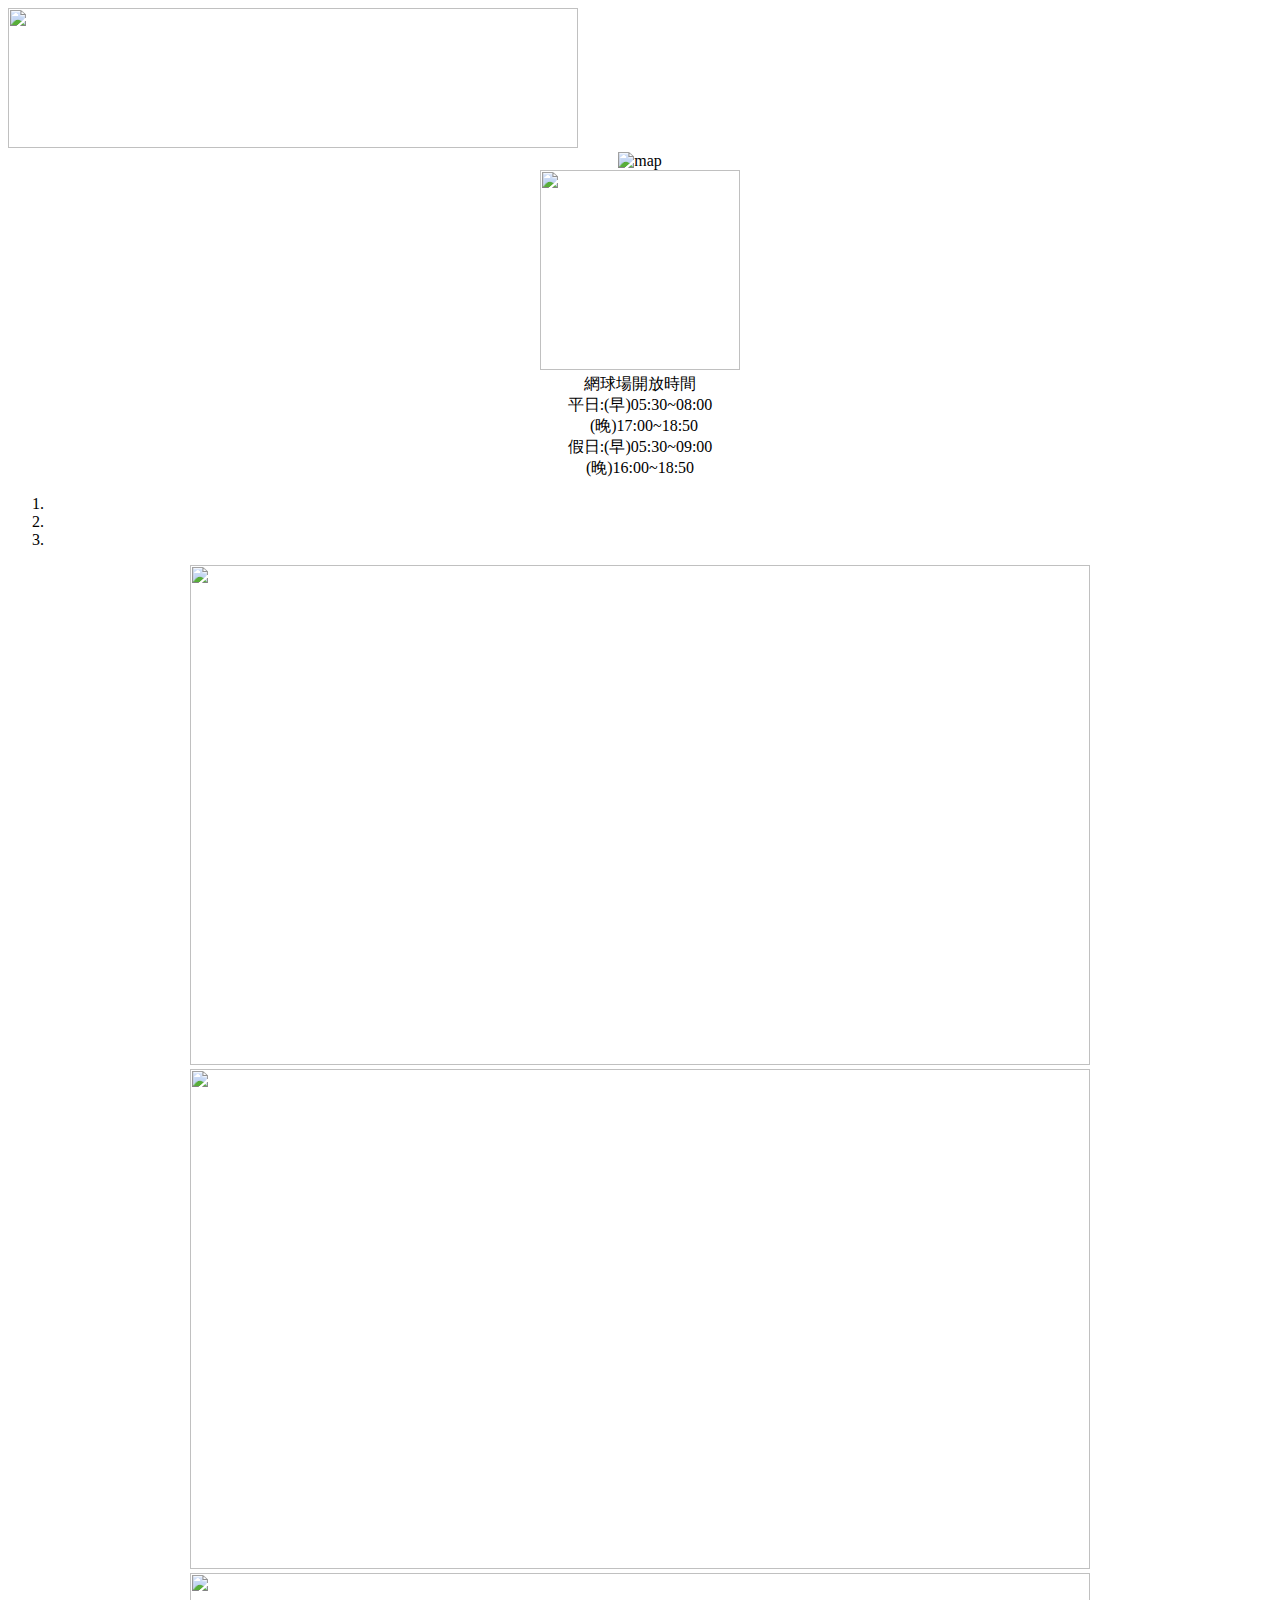
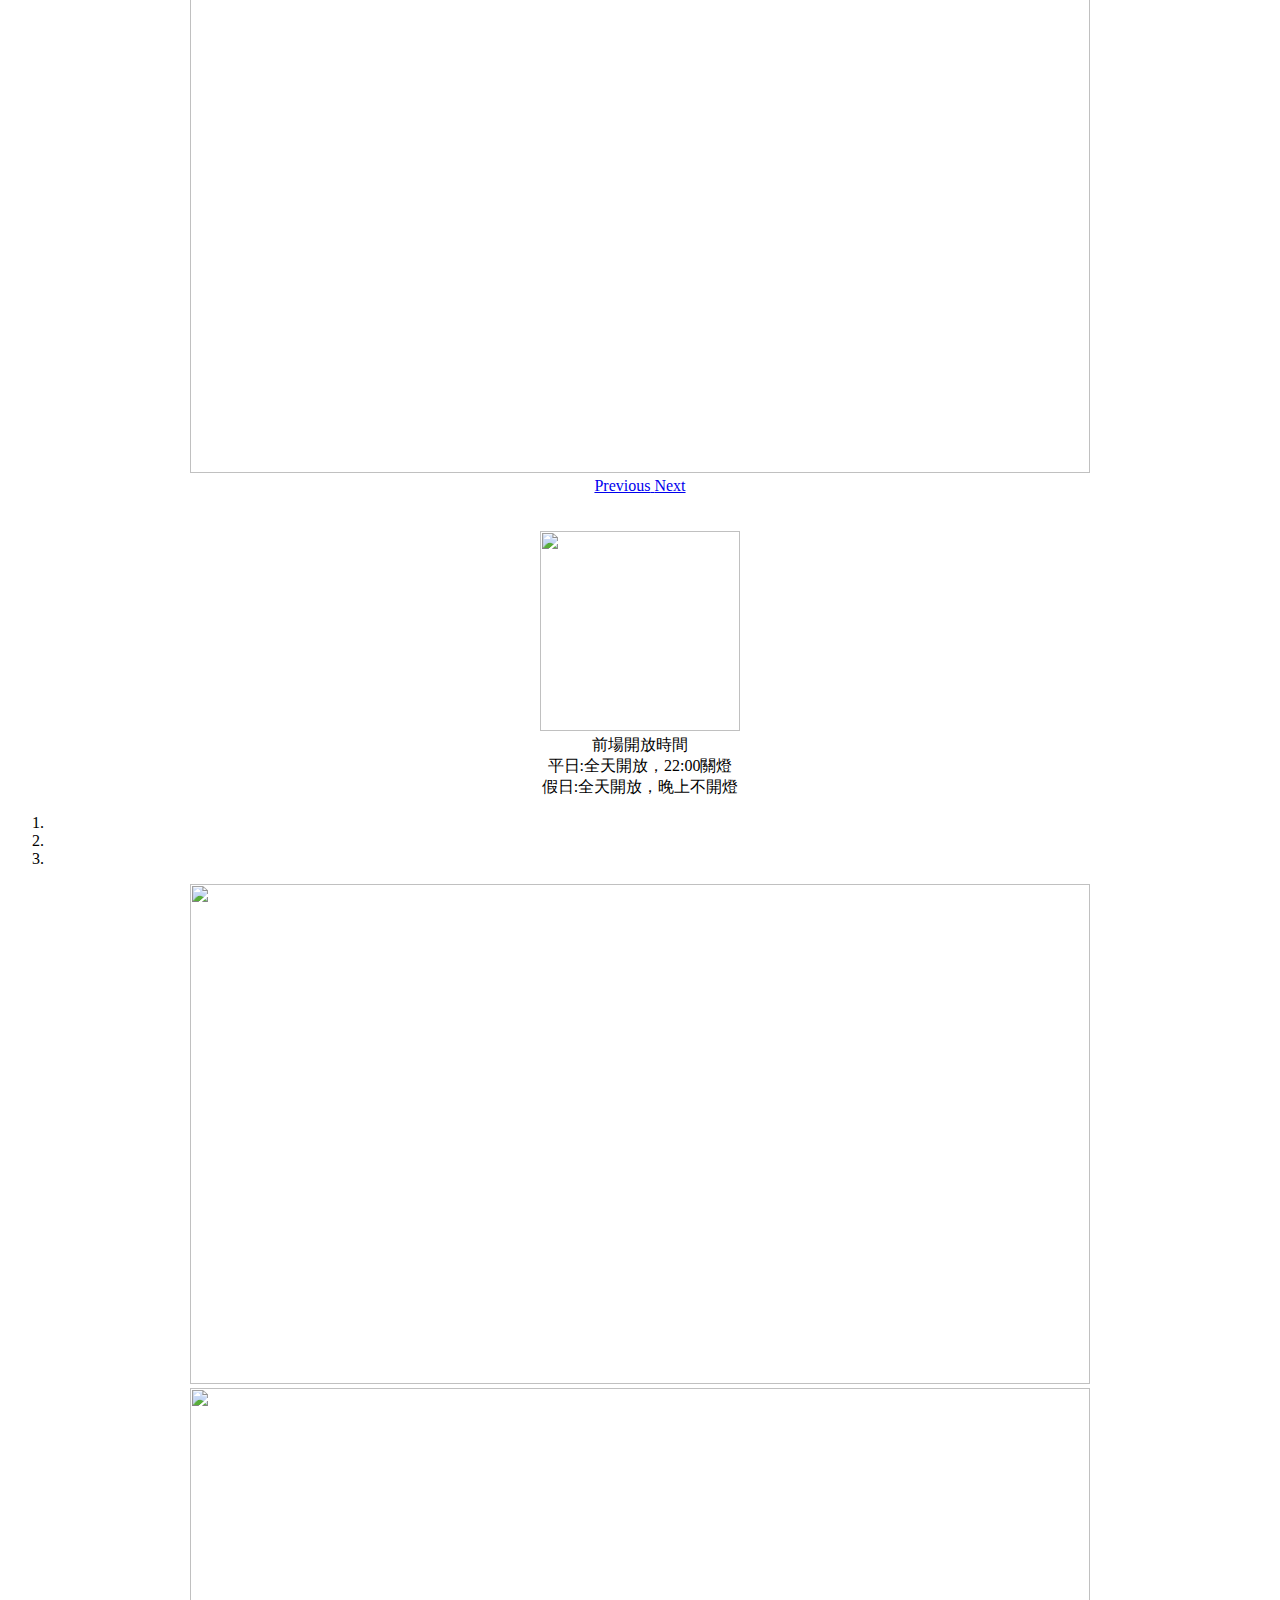
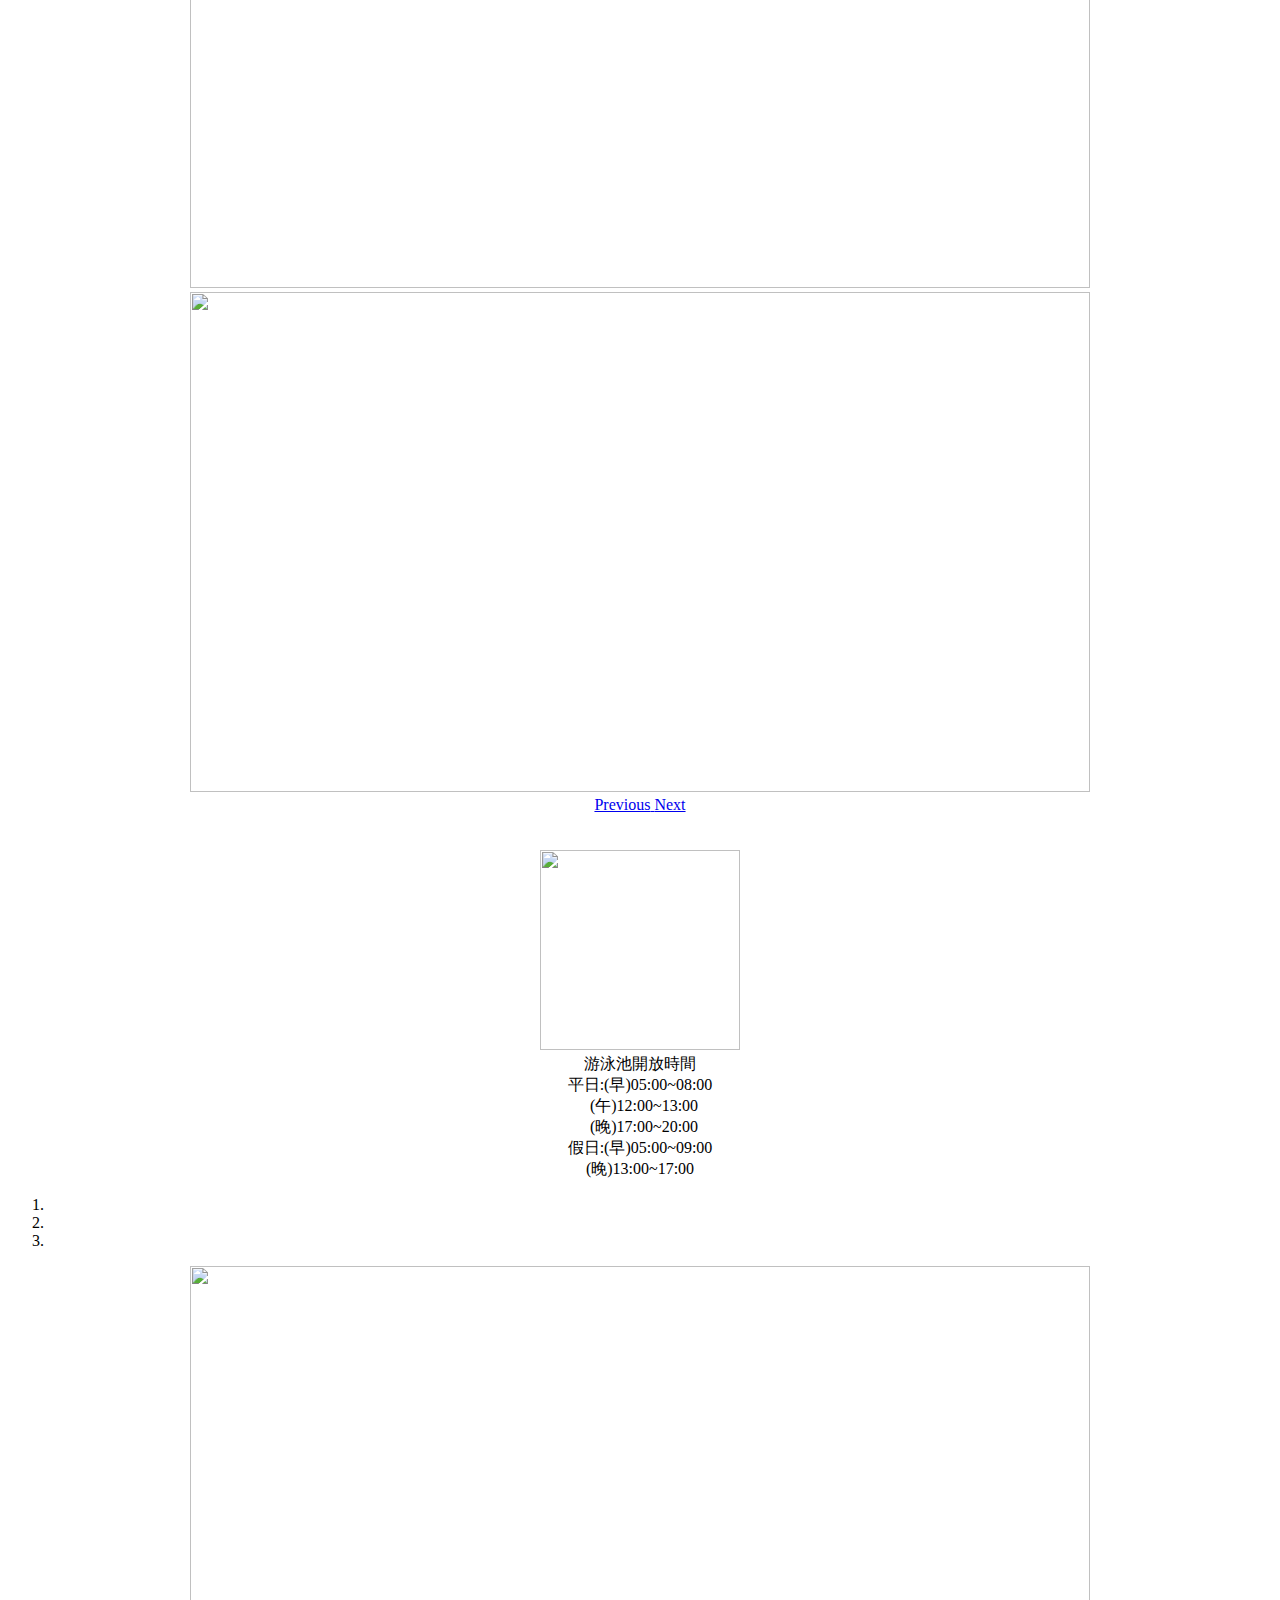
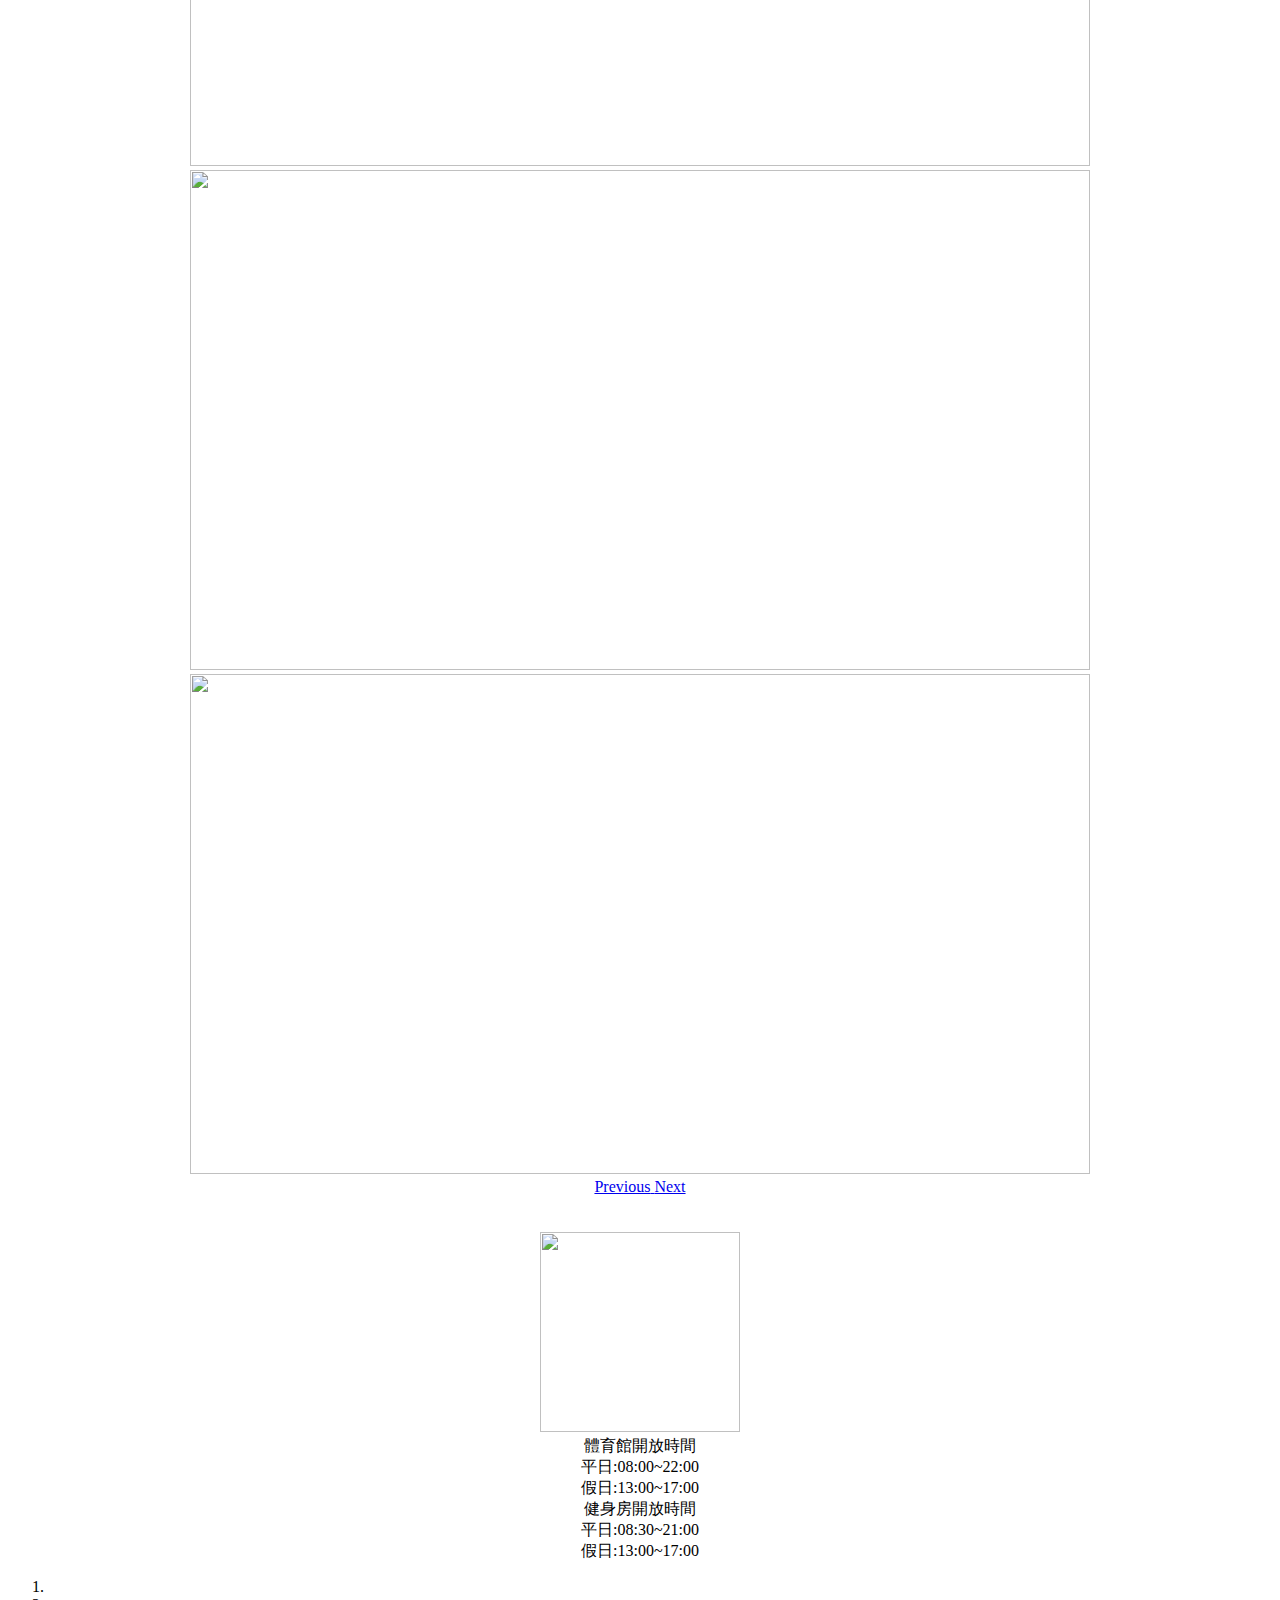
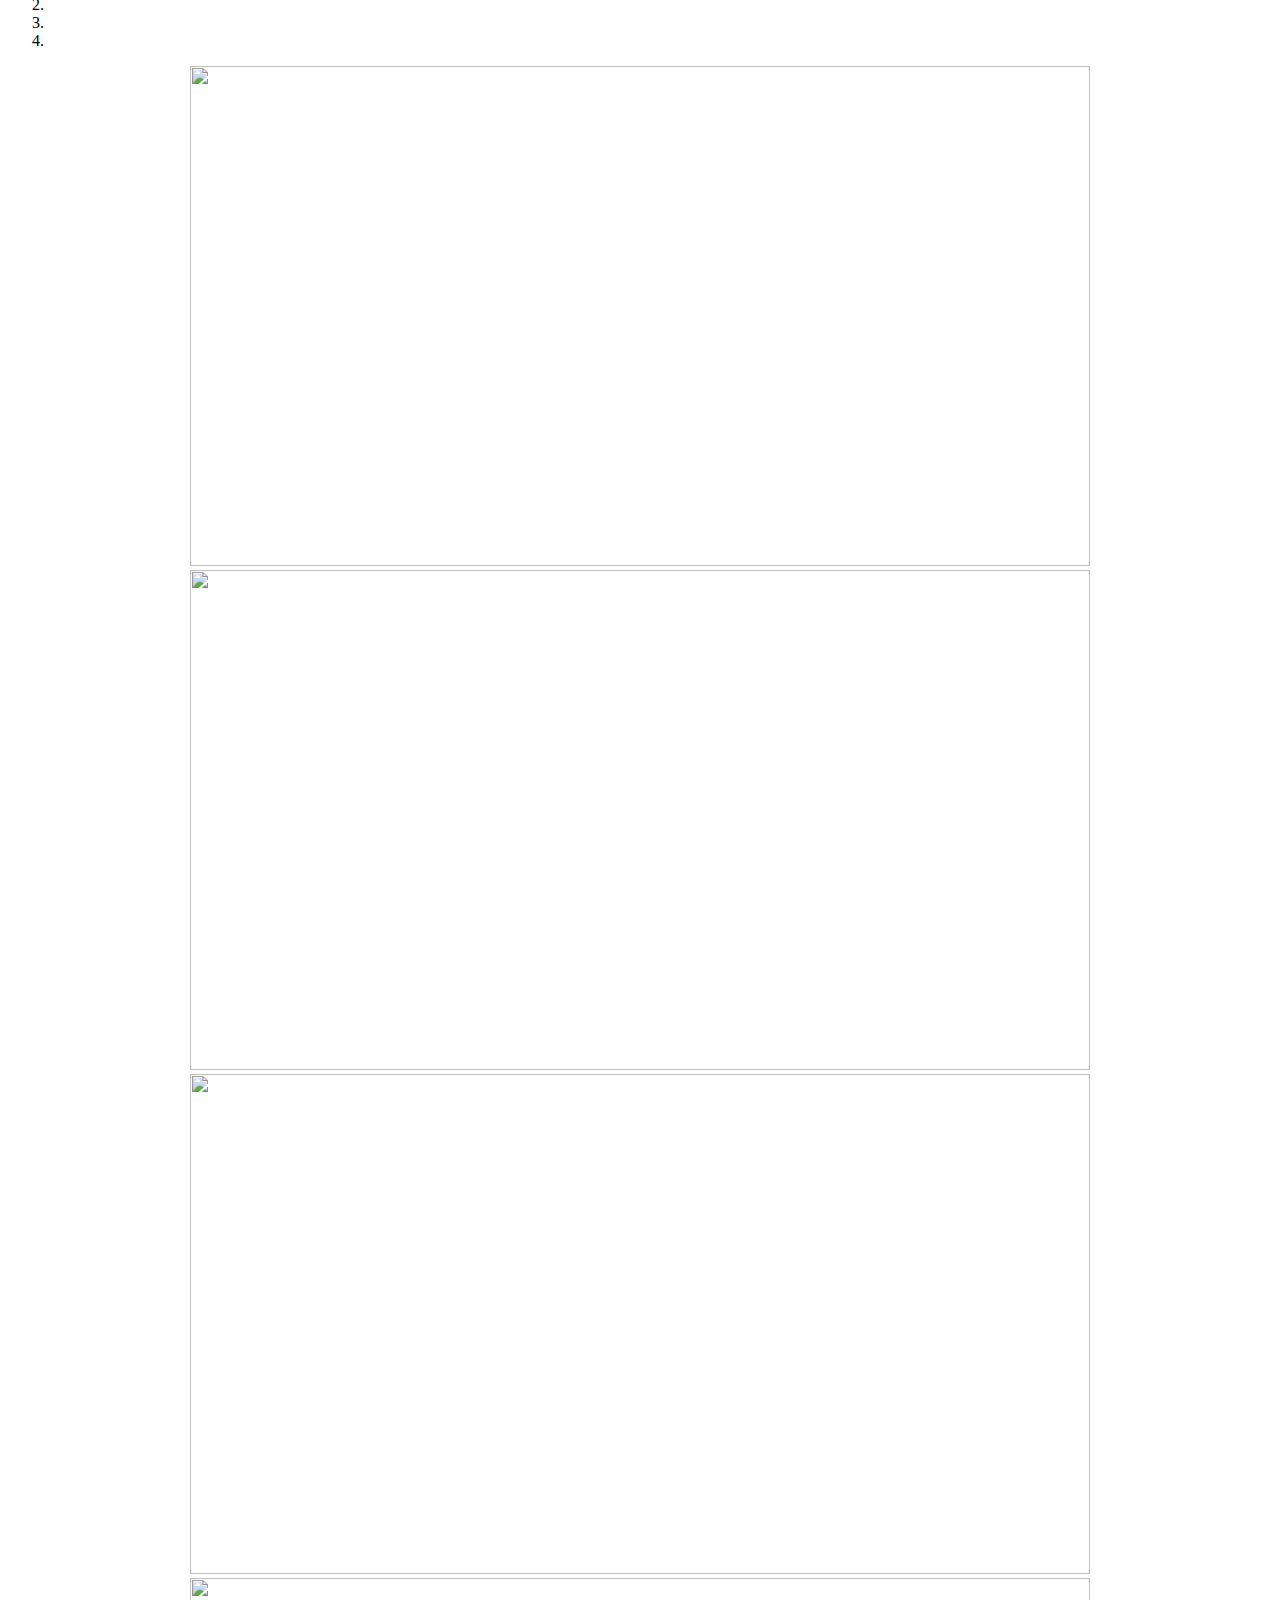
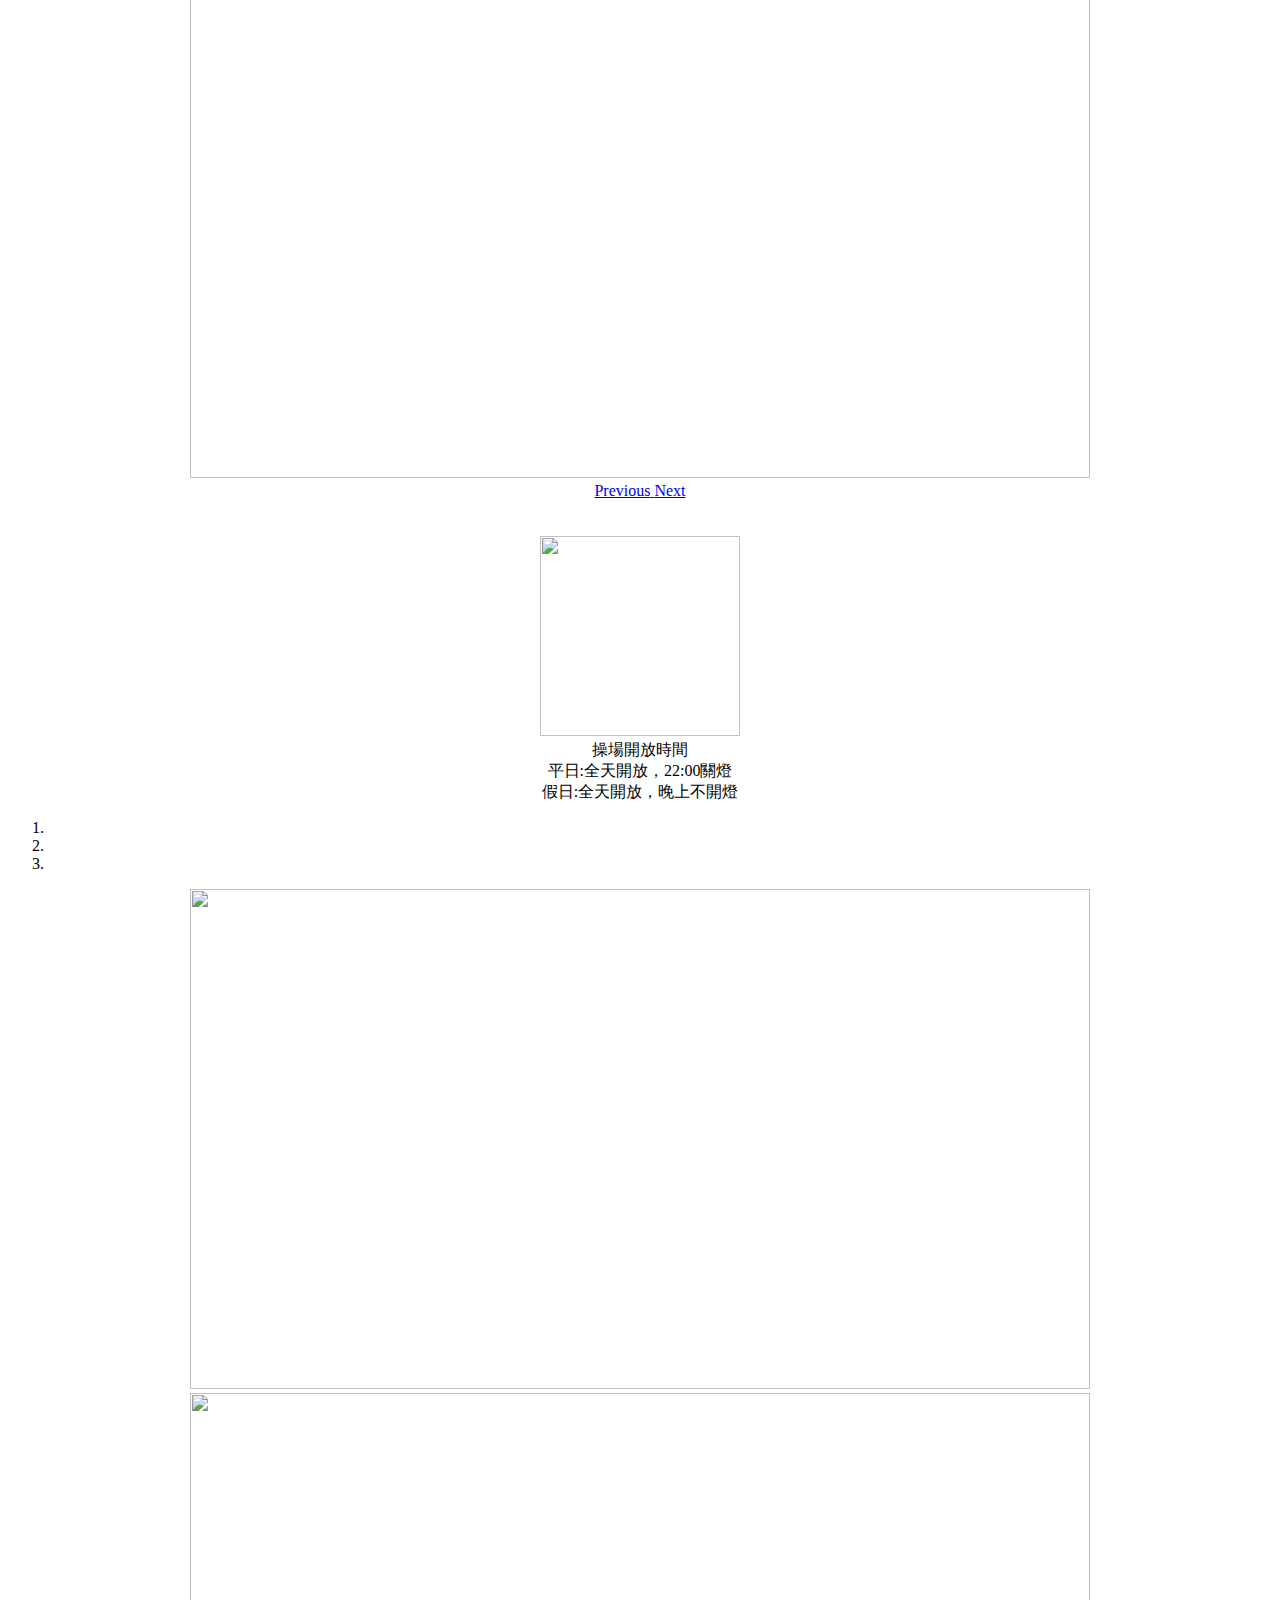
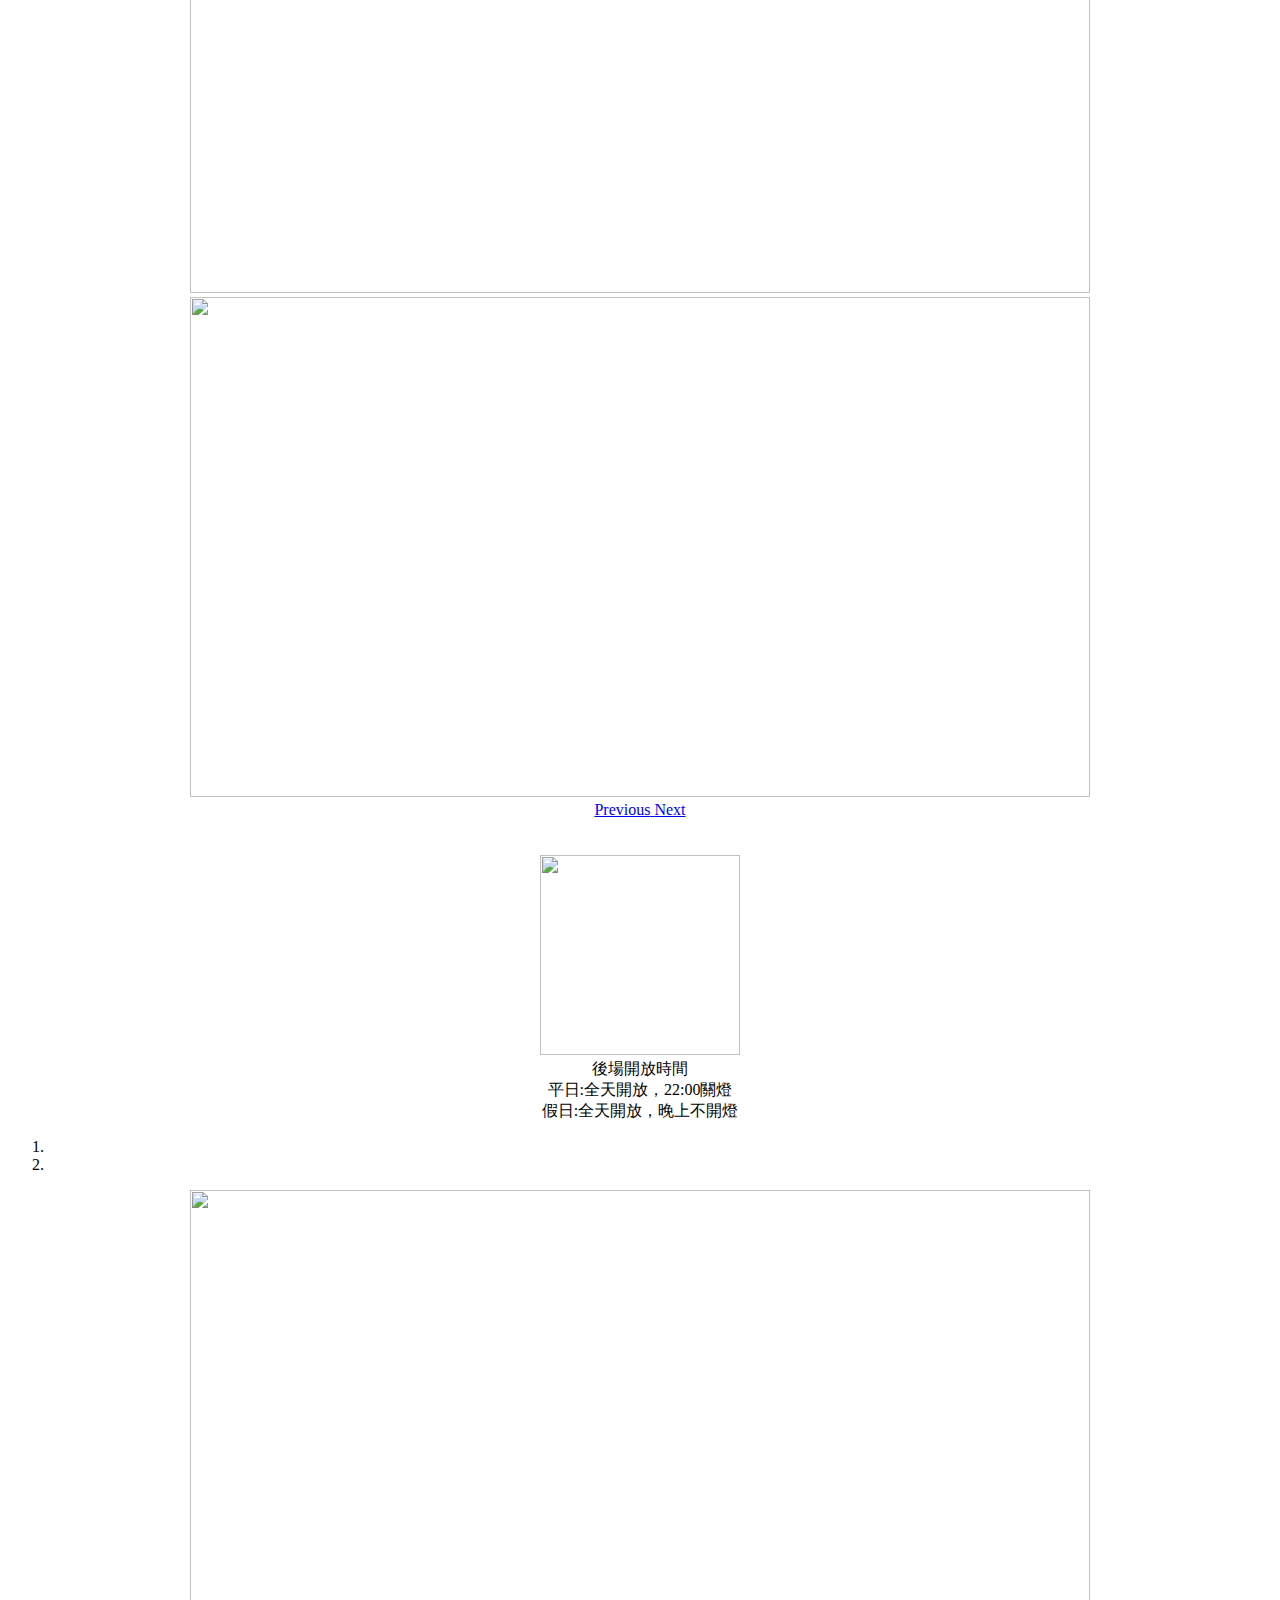
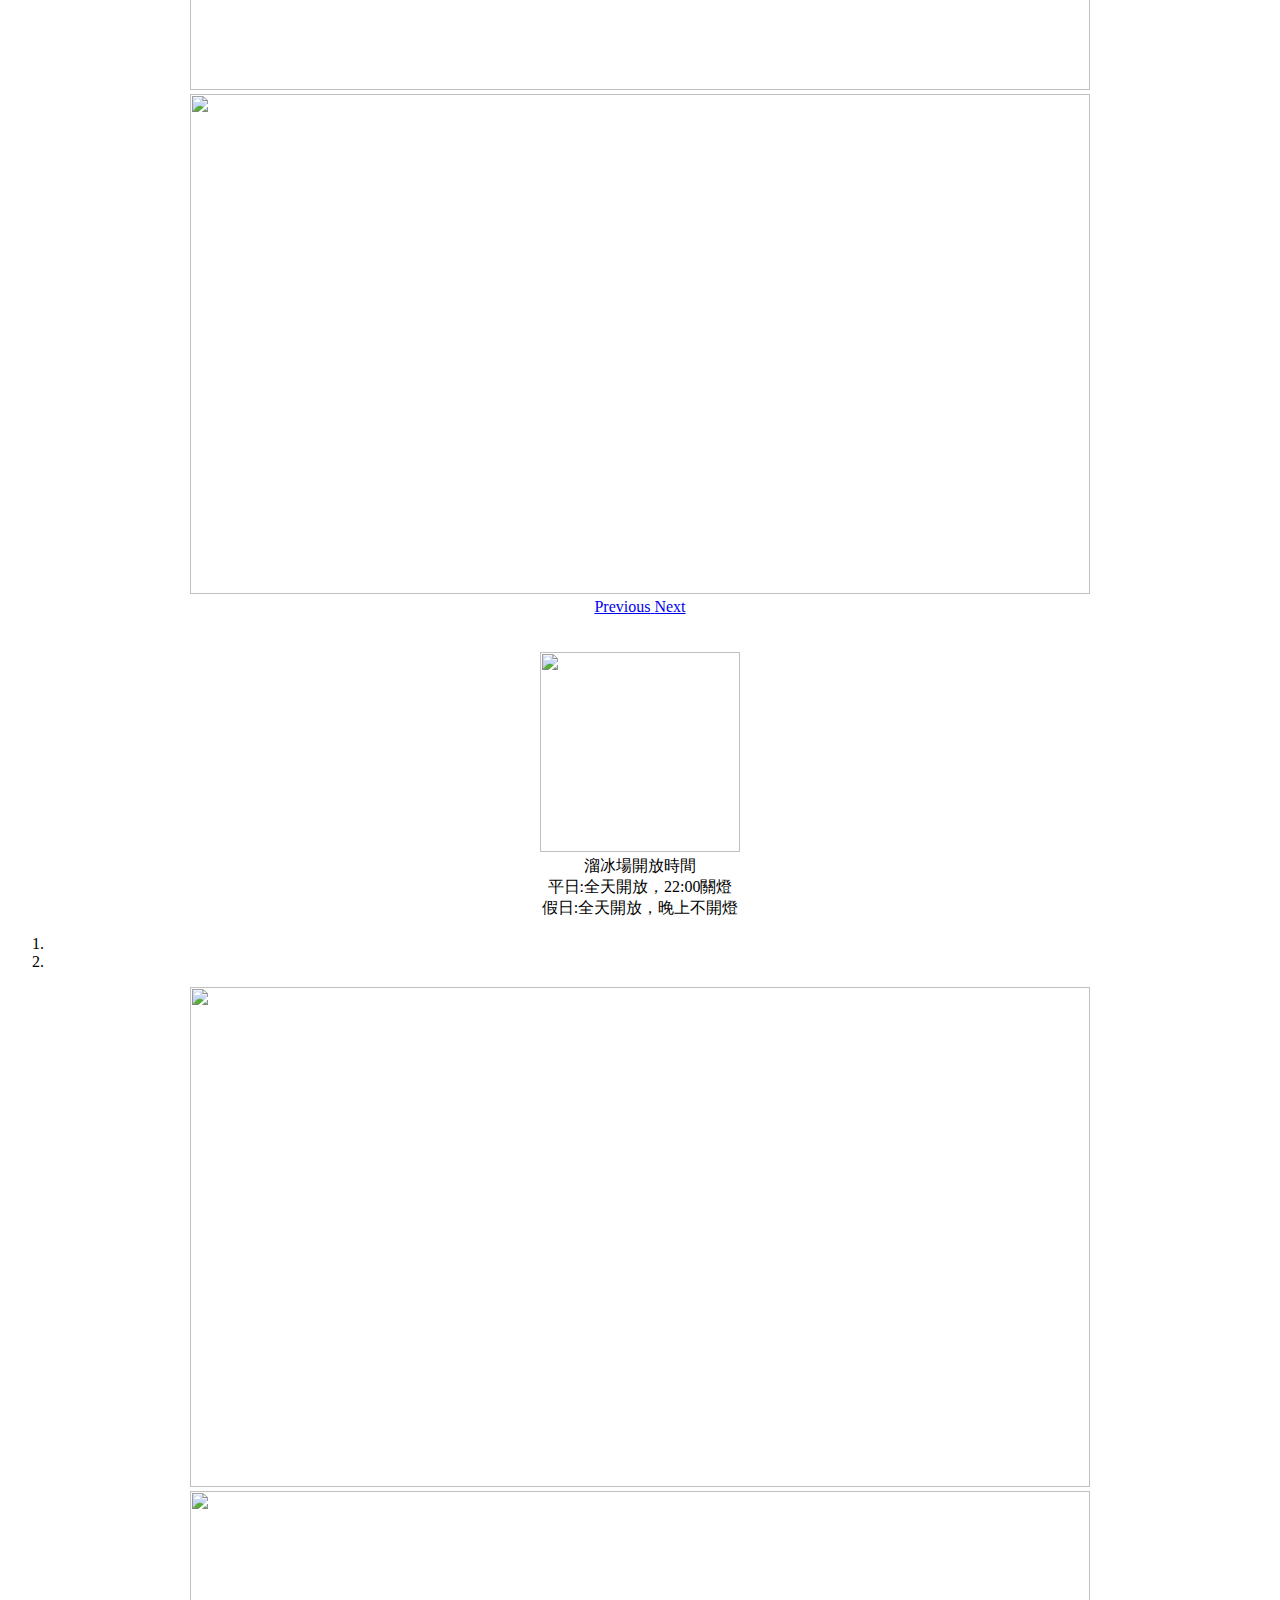
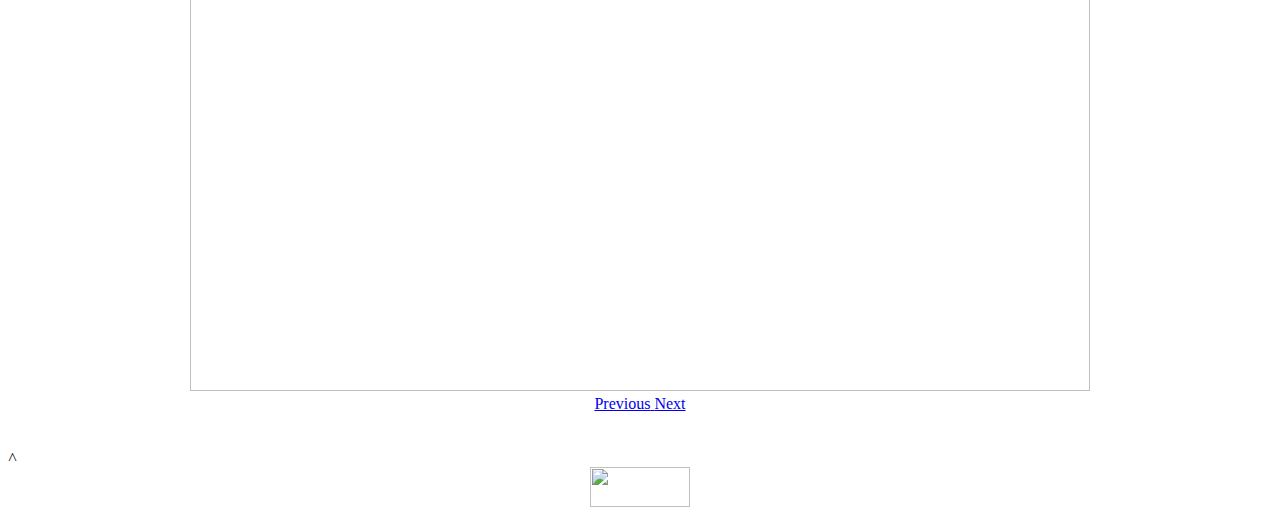
==== local.html @ 655d0a7c "Add files via upload" ====
<!DOCTYPE html>
<html>
<head>
	<meta name="viewport" content="width=device-width, initial-scale=1">
	<link rel="stylesheet" href="https://stackpath.bootstrapcdn.com/bootstrap/4.2.1/css/bootstrap.min.css" integrity="sha384-GJzZqFGwb1QTTN6wy59ffF1BuGJpLSa9DkKMp0DgiMDm4iYMj70gZWKYbI706tWS" crossorigin="anonymous">
	<meta charset="utf-8">
	<link rel="stylesheet" type="text/css" href="assets/css/style2.css" />
	<script src='http://ajax.googleapis.com/ajax/libs/jquery/1.8.2/jquery.min.js'></script>
	<script src="https://cdnjs.cloudflare.com/ajax/libs/popper.js/1.14.6/umd/popper.min.js" integrity="sha384-wHAiFfRlMFy6i5SRaxvfOCifBUQy1xHdJ/yoi7FRNXMRBu5WHdZYu1hA6ZOblgut" crossorigin="anonymous"></script>
	<script src="https://stackpath.bootstrapcdn.com/bootstrap/4.2.1/js/bootstrap.min.js" integrity="sha384-B0UglyR+jN6CkvvICOB2joaf5I4l3gm9GU6Hc1og6Ls7i6U/mkkaduKaBhlAXv9k" crossorigin="anonymous"></script>

</head>
<body>
	<!--標題-->
	<div class="head">
		<a href="index.html"><div class="pic"><img src="assets/image/title.png" height="140" width="570" class="isport"></div></a>
	</div>
	<!---->
	<div   align="center" class="image">
		<img src="assets/image/1586879119797.jpg" width="80%" height="70%" alt="map" usemap="#gym">
		<map name="gym">
			<a href="#01" alt="tennis" style="top:15%;left:19%;width:14%;height:30%"></a>
			<a href="#03" alt="swim" style="top:81%;left:20%;width:13%;height:10%">	</a>
			<a href="#02" alt="front" style="top:8%;left:37%;width:9%;height:27%"></a>
			<a href="#04" alt="gym" style="top:60%;left:23%;width:16%;height:19%"></a>
			<a href="#05" alt="playground" style="top:13%;left:56%;width:20%;height:75%"></a>
			<a href="#06" alt="back" style="top:19%;left:80%;width:9%;height:38%"></a>
			<a href="#07" alt="ice" style="top:57%;left:41%;width:9%;height:16%"></a>
		</div>
		<div class="tab" a id="01" >
			<div  align="center" class="bodyhome">

				<div id="carouselExampleIndicators" class="carousel slide" data-ride="carousel">
					<div class="imggg">
						<img src="assets/image/123.png"  width="200" height="200">
					</div>
					<div class="word">
						網球場開放時間<br>

						平日:(早)05:30~08:00<br>&nbsp;&nbsp;(晚)17:00~18:50 <br>
						假日:(早)05:30~09:00<br>(晚)16:00~18:50

					</div>
					<ol class="carousel-indicators">
						<li data-target="#carouselExampleIndicators" data-slide-to="0" class="active"></li>
						<li data-target="#carouselExampleIndicators" data-slide-to="1"></li>
						<li data-target="#carouselExampleIndicators" data-slide-to="2"></li>
					</ol>
					<div class="carousel-inner">
						<div class="carousel-item active">
							<img src="assets/image/2020416_200418_0002.jpg" class="d-block w-100" alt="" width="900" height="500">
						</div>
						<div class="carousel-item">
							<img src="assets/image/2020416_200418_0003.jpg" class="d-block w-100" alt="" width="900" height="500">
						</div>
						<div class="carousel-item">
							<img src="assets/image/tennis1.jpg" class="d-block w-100" alt="" width="900" height="500">
						</div>
					</div>
					<a class="carousel-control-prev" href="#carouselExampleIndicators" role="button" data-slide="prev">
						<span class="carousel-control-prev-icon" aria-hidden="true"></span>
						<span class="sr-only">Previous</span>
					</a>
					<a class="carousel-control-next" href="#carouselExampleIndicators" role="button" data-slide="next">
						<span class="carousel-control-next-icon" aria-hidden="true"></span>
						<span class="sr-only">Next</span>
					</a>
				</div>		
			</div>
		</div>
		<br><br>
		<div class="tab" a id="02">
			<div   align="center" class="bodyhome">
				<div id="car01" class="carousel slide" data-ride="carousel">
					<div class="imggg">
						<img src="assets/image/123.png"  width="200" height="200">
					</div>
					<div class="word2">
						前場開放時間<br>
						平日:全天開放，22:00關燈<br>
					假日:全天開放，晚上不開燈</td>

				</div>

				<ol class="carousel-indicators">
					<li data-target="#car01" data-slide-to="0" class="active"></li>
					<li data-target="#car01" data-slide-to="1"></li>
					<li data-target="#car01" data-slide-to="2"></li>
				</ol>
				<div class="carousel-inner">
					<div class="carousel-item active">
						<img src="assets/image/front1.jpg" class="d-block w-100" alt="" width="900" height="500">
					</div>
					<div class="carousel-item">
						<img src="assets/image/front2.jpg" class="d-block w-100" alt="" width="900" height="500">
					</div>
					<div class="carousel-item">
						<img src="assets/image/front3.jpg" class="d-block w-100" alt="" width="900" height="500">
					</div>
				</div>
				<a class="carousel-control-prev" href="#car01" role="button" data-slide="prev">
					<span class="carousel-control-prev-icon" aria-hidden="true"></span>
					<span class="sr-only">Previous</span>
				</a>
				<a class="carousel-control-next" href="#car01" role="button" data-slide="next">
					<span class="carousel-control-next-icon" aria-hidden="true"></span>
					<span class="sr-only">Next</span>
				</a>
			</div>
		</div>
	</div>
	<br><br>
	<div class="tab" a id="03">
		<div   align="center" class="bodyhome">
			<div id="car02" class="carousel slide" data-ride="carousel">
				<div class="imggg">
					<img src="assets/image/123.png"  width="200" height="200">
				</div>
				<div class="word">
					游泳池開放時間 <br>
					平日:(早)05:00~08:00<br>&nbsp;&nbsp;(午)12:00~13:00<br>&nbsp;&nbsp;(晚)17:00~20:00<br>
					假日:(早)05:00~09:00<br>(晚)13:00~17:00
				</div>

				<ol class="carousel-indicators">
					<li data-target="#car02" data-slide-to="0" class="active"></li>
					<li data-target="#car02" data-slide-to="1"></li>
					<li data-target="#car02" data-slide-to="2"></li>
				</ol>
				<div class="carousel-inner">
					<div class="carousel-item active">
						<img src="assets/image/swim1.jpg" class="d-block w-100" alt="" width="900" height="500">
					</div>
					<div class="carousel-item">
						<img src="assets/image/swim2.jpg" class="d-block w-100" alt="" width="900" height="500">
					</div>
					<div class="carousel-item">
						<img src="assets/image/swim3.jpg" class="d-block w-100" alt="" width="900" height="500">
					</div>
				</div>
				<a class="carousel-control-prev" href="#car02" role="button" data-slide="prev">
					<span class="carousel-control-prev-icon" aria-hidden="true"></span>
					<span class="sr-only">Previous</span>
				</a>
				<a class="carousel-control-next" href="#car02" role="button" data-slide="next">
					<span class="carousel-control-next-icon" aria-hidden="true"></span>
					<span class="sr-only">Next</span>
				</a>
			</div>
		</div>
	</div>
	<br><br>
	<div class="tab" a id="04" >
		<div a id="04"  align="center" class="bodyhome">
			<div id="car03" class="carousel slide" data-ride="carousel">
				<div class="imggg">
					<img src="assets/image/123.png"  width="200" height="200">
				</div>
				<div class="word">
					體育館開放時間<br>

					平日:08:00~22:00 <br>
					假日:13:00~17:00 <br>
					健身房開放時間 <br>


					平日:08:30~21:00 <br>
					假日:13:00~17:00



				</div>


				<ol class="carousel-indicators">
					<li data-target="#car03" data-slide-to="0" class="active"></li>
					<li data-target="#car03" data-slide-to="1"></li>
					<li data-target="#car03" data-slide-to="2"></li>
					<li data-target="#car03" data-slide-to="3"></li>
				</ol>
				<div class="carousel-inner">
					<div class="carousel-item active">
						<img src="assets/image/gym1.jpg" class="d-block w-100" alt="" width="900" height="500">
					</div>
					<div class="carousel-item">
						<img src="assets/image/gym2.jpg" class="d-block w-100" alt="" width="900" height="500">
					</div>
					<div class="carousel-item">
						<img src="assets/image/gym3.jpg" class="d-block w-100" alt="" width="900" height="500">
					</div>
					<div class="carousel-item">
						<img src="assets/image/gym4.jpg" class="d-block w-100" alt="" width="900" height="500">
					</div>      </div>
					<a class="carousel-control-prev" href="#car03" role="button" data-slide="prev">
						<span class="carousel-control-prev-icon" aria-hidden="true"></span>
						<span class="sr-only">Previous</span>
					</a>
					<a class="carousel-control-next" href="#car03" role="button" data-slide="next">
						<span class="carousel-control-next-icon" aria-hidden="true"></span>
						<span class="sr-only">Next</span>
					</a>
				</div>
			</div>
		</div>
		<br><br>
		<div class="tab" a id="05">
			<div   align="center" class="bodyhome">

				<div id="car04" class="carousel slide" data-ride="carousel">
					<div class="imggg">
						<img src="assets/image/123.png"  width="200" height="200">
					</div>
					<div class="word2">
						操場開放時間<br>
						平日:全天開放，22:00關燈 <br>假日:全天開放，晚上不開燈
					</div>

					<ol class="carousel-indicators">
						<li data-target="#car04" data-slide-to="0" class="active"></li>
						<li data-target="#car04" data-slide-to="1"></li>
						<li data-target="#car04" data-slide-to="2"></li>
					</ol>
					<div class="carousel-inner">
						<div class="carousel-item active">
							<img src="assets/image/play1.jpg" class="d-block w-100" alt="" width="900" height="500">
						</div>
						<div class="carousel-item">
							<img src="assets/image/swim2.jpg" class="d-block w-100" alt="" width="900" height="500">
						</div>
						<div class="carousel-item">
							<img src="assets/image/swim3.jpg" class="d-block w-100" alt="" width="900" height="500">
						</div>
					</div>
					<a class="carousel-control-prev" href="#car04" role="button" data-slide="prev">
						<span class="carousel-control-prev-icon" aria-hidden="true"></span>
						<span class="sr-only">Previous</span>
					</a>
					<a class="carousel-control-next" href="#car04" role="button" data-slide="next">
						<span class="carousel-control-next-icon" aria-hidden="true"></span>
						<span class="sr-only">Next</span>
					</a>
				</div>
			</div>
		</div>
		<br><br>
		<div class="tab" a id="06">
			<div align="center" class="bodyhome">
				<div id="car05" class="carousel slide" data-ride="carousel">
					<div class="imggg">
						<img src="assets/image/123.png"  width="200" height="200">
					</div>
					<div class="word2">
						後場開放時間<br>
						平日:全天開放，22:00關燈<br>假日:全天開放，晚上不開燈
					</div>

					<ol class="carousel-indicators">
						<li data-target="#car05" data-slide-to="0" class="active"></li>
						<li data-target="#car05" data-slide-to="1"></li>

					</ol>
					<div class="carousel-inner">
						<div class="carousel-item active">
							<img src="assets/image/back1.jpg" class="d-block w-100" alt="" width="900" height="500">
						</div>
						<div class="carousel-item">
							<img src="assets/image/back2.jpg" class="d-block w-100" alt="" width="900" height="500">
						</div>

					</div>
					<a class="carousel-control-prev" href="#car05" role="button" data-slide="prev">
						<span class="carousel-control-prev-icon" aria-hidden="true"></span>
						<span class="sr-only">Previous</span>
					</a>
					<a class="carousel-control-next" href="#car05" role="button" data-slide="next">
						<span class="carousel-control-next-icon" aria-hidden="true"></span>
						<span class="sr-only">Next</span>
					</a>
				</div>
			</div>
		</div>
		<br><br>

		<div class="tab" a id="07">
			<div   align="center" class="bodyhome">
				<div id="car06" class="carousel slide" data-ride="carousel">
					<div class="imggg">
						<img src="assets/image/123.png"  width="200" height="200">
					</div>
					<div class="word2">
						溜冰場開放時間<br>
						平日:全天開放，22:00關燈<br>假日:全天開放，晚上不開燈
					</div>

					<ol class="carousel-indicators">
						<li data-target="#car06" data-slide-to="0" class="active"></li>
						<li data-target="#car06" data-slide-to="1"></li>

					</ol>
					<div class="carousel-inner">
						<div class="carousel-item active">
							<img src="assets/image/back1.jpg" class="d-block w-100" alt="" width="900" height="500">
						</div>
						<div class="carousel-item">
							<img src="assets/image/back2.jpg" class="d-block w-100" alt="" width="900" height="500">
						</div>

					</div>
					<a class="carousel-control-prev" href="#car06" role="button" data-slide="prev">
						<span class="carousel-control-prev-icon" aria-hidden="true"></span>
						<span class="sr-only">Previous</span>
					</a>
					<a class="carousel-control-next" href="#car06" role="button" data-slide="next">
						<span class="carousel-control-next-icon" aria-hidden="true"></span>
						<span class="sr-only">Next</span>
					</a>
				</div>
			</div>
		</div>
		<br><br>
		<div id="gotop">˄</div>
		<!---footer---->
		<div class="footer">
			<center><img src="assets/image/footer.png" height="40" width="100">
			</div>
			<!---->
			<script>
				$("#gotop").click(function(){
					jQuery("html,body").animate({
						scrollTop:0
					},1000);
				});
				$(window).scroll(function() {
					if ( $(this).scrollTop() > 300){
						$('#gotop').fadeIn("fast");
					} else {
						$('#gotop').stop().fadeOut("fast");s
					}
				});
			</script>
			<script>
				function openPage(pageName,elmnt,color) {
					var i, tabcontent, tablinks;
					tabcontent = document.getElementsByClassName("tabcontent");
					for (i = 0; i < tabcontent.length; i++) {
						tabcontent[i].style.display = "none";
					}
					tablinks = document.getElementsByClassName("tablink");
					for (i = 0; i < tablinks.length; i++) {
						tablinks[i].style.backgroundColor = "";
					}
					document.getElementById(pageName).style.display = "block";
					elmnt.style.backgroundColor = color;
				}
		// Get the element with id="defaultOpen" and click on it
		document.getElementById("defaultOpen").click();
	</script>
</body>
</html>
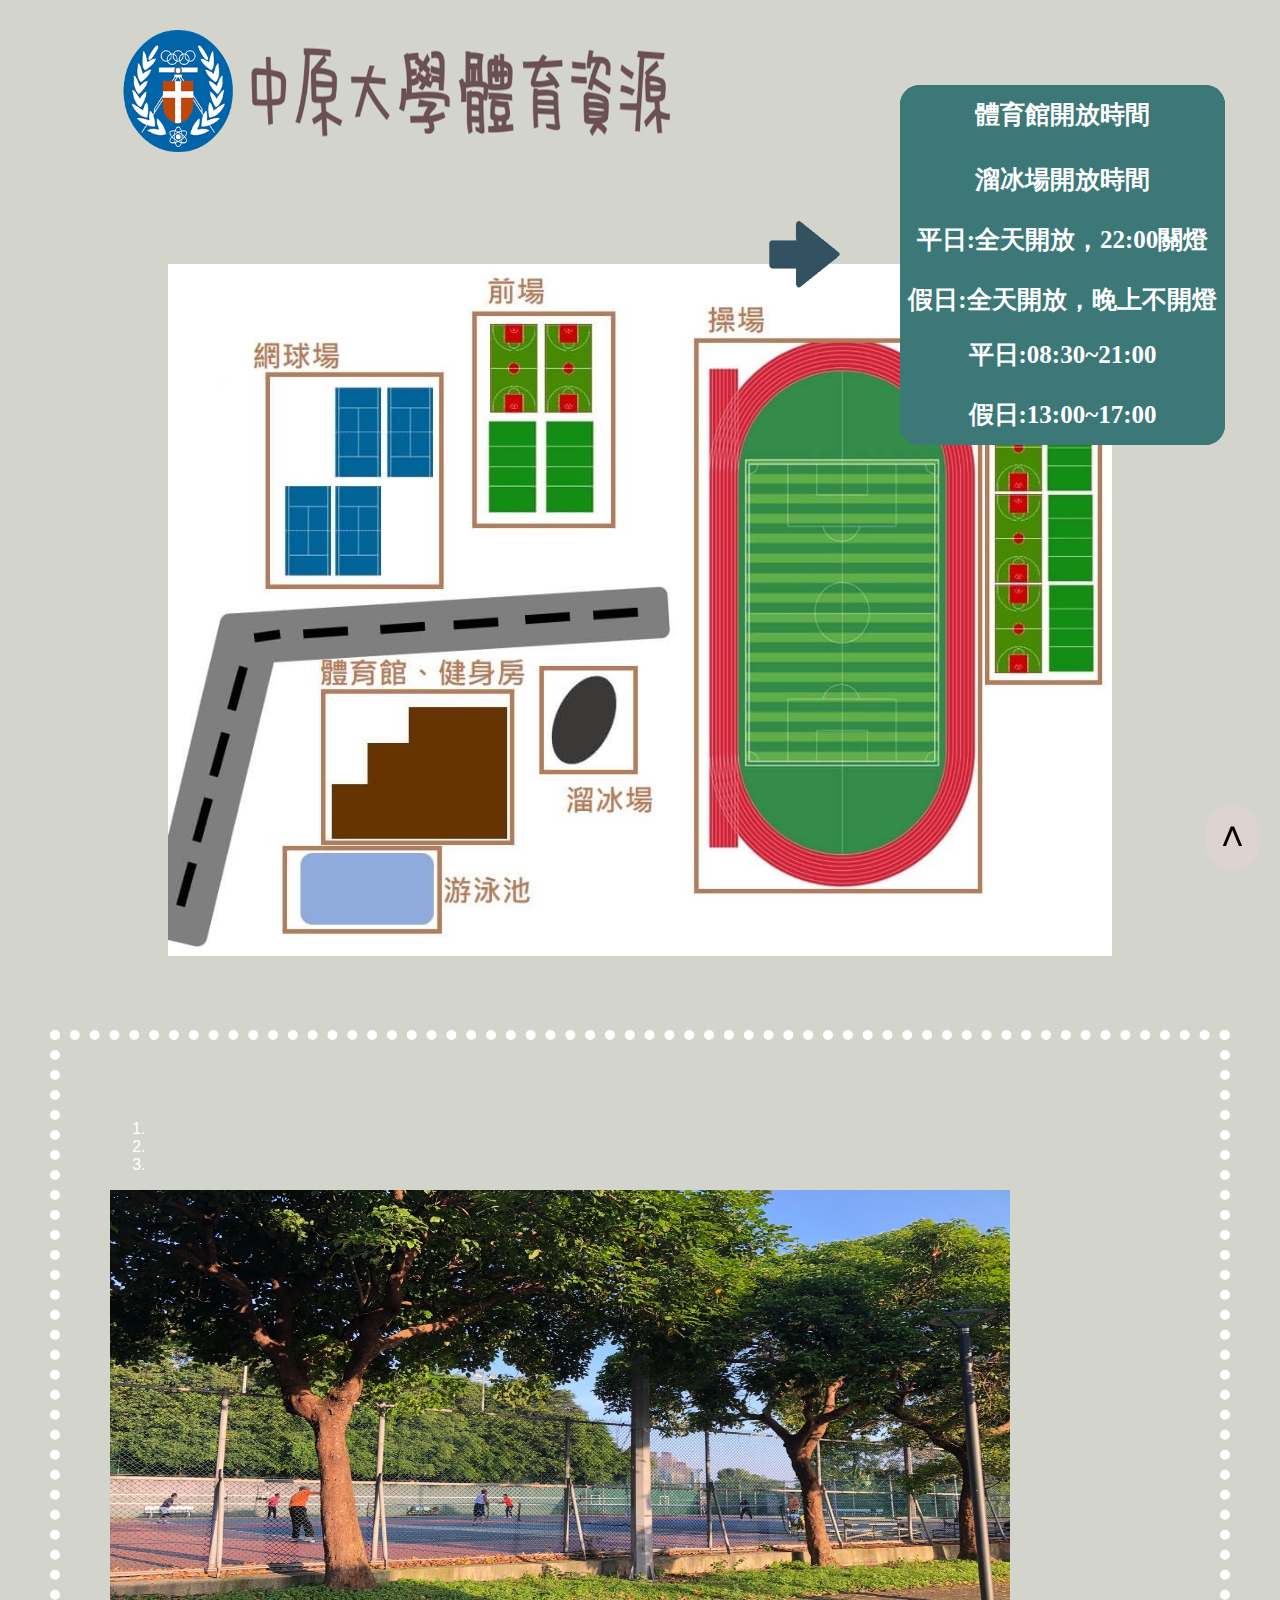
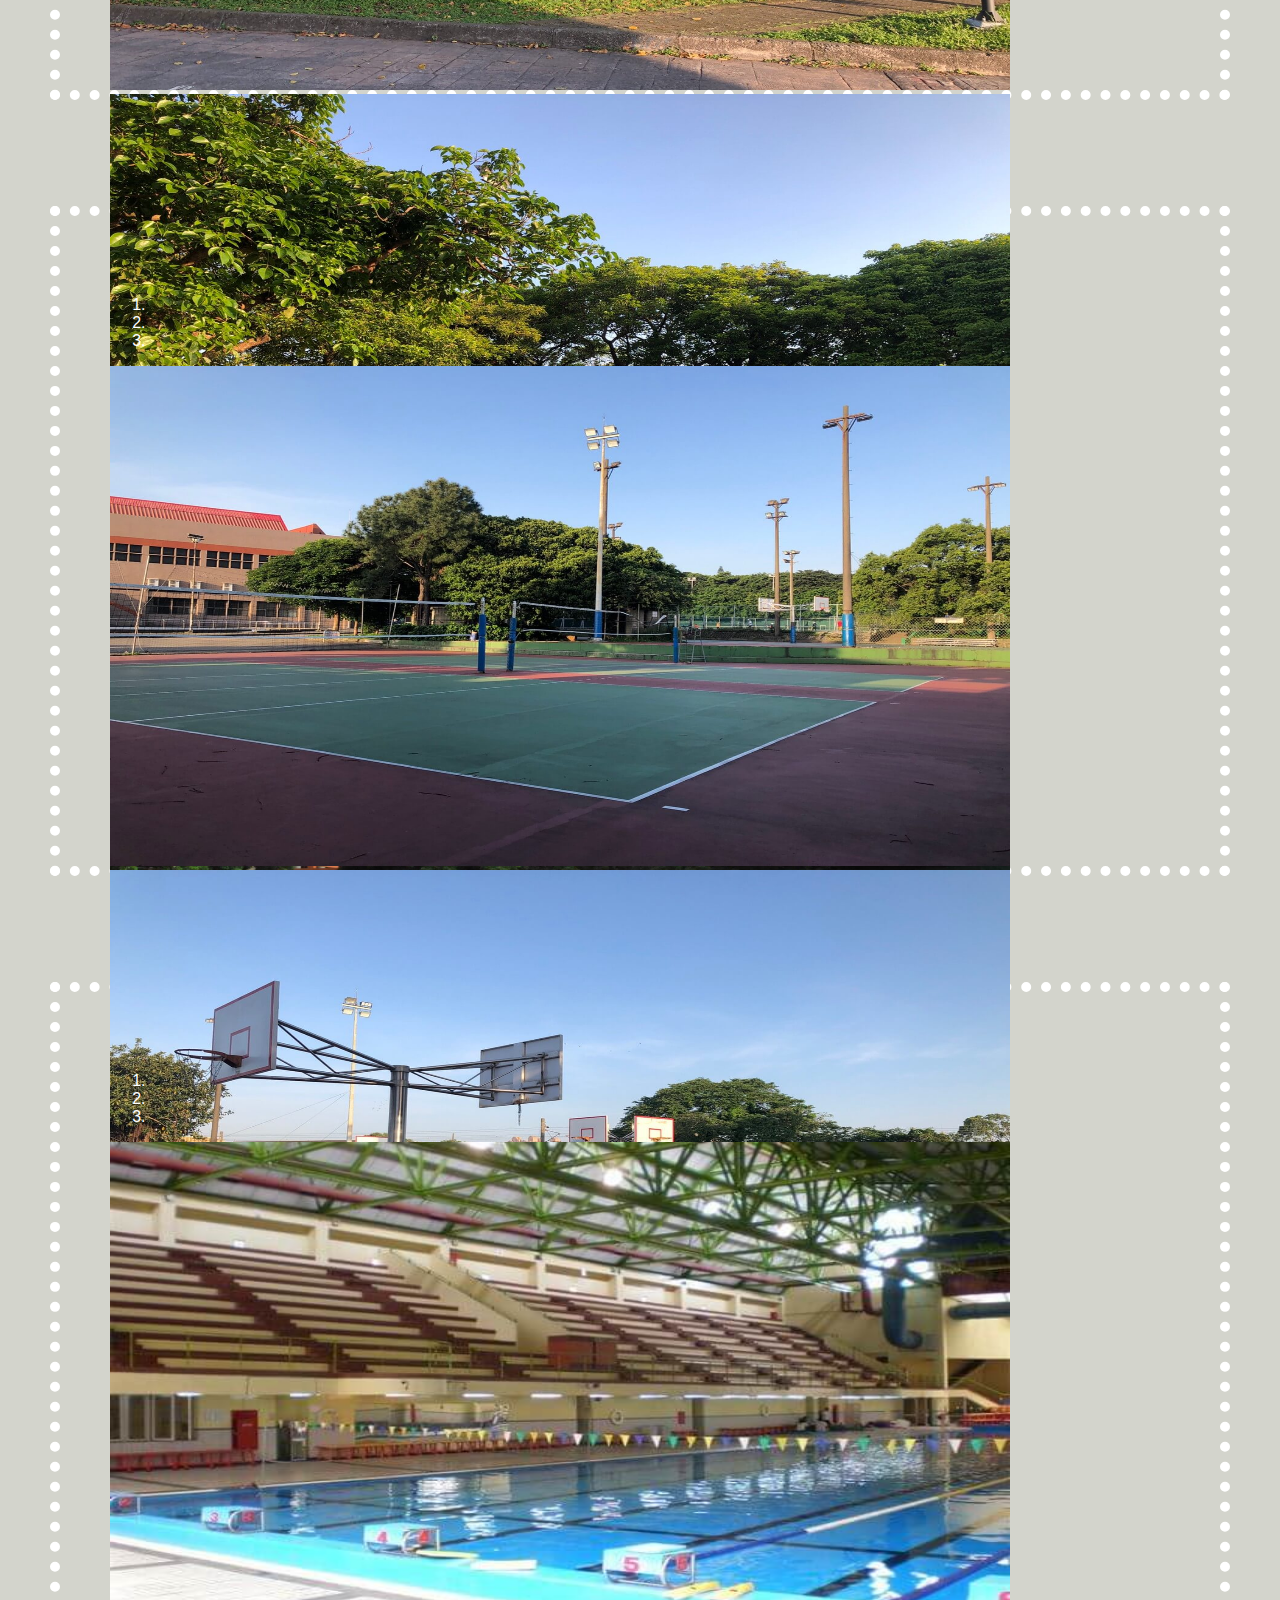
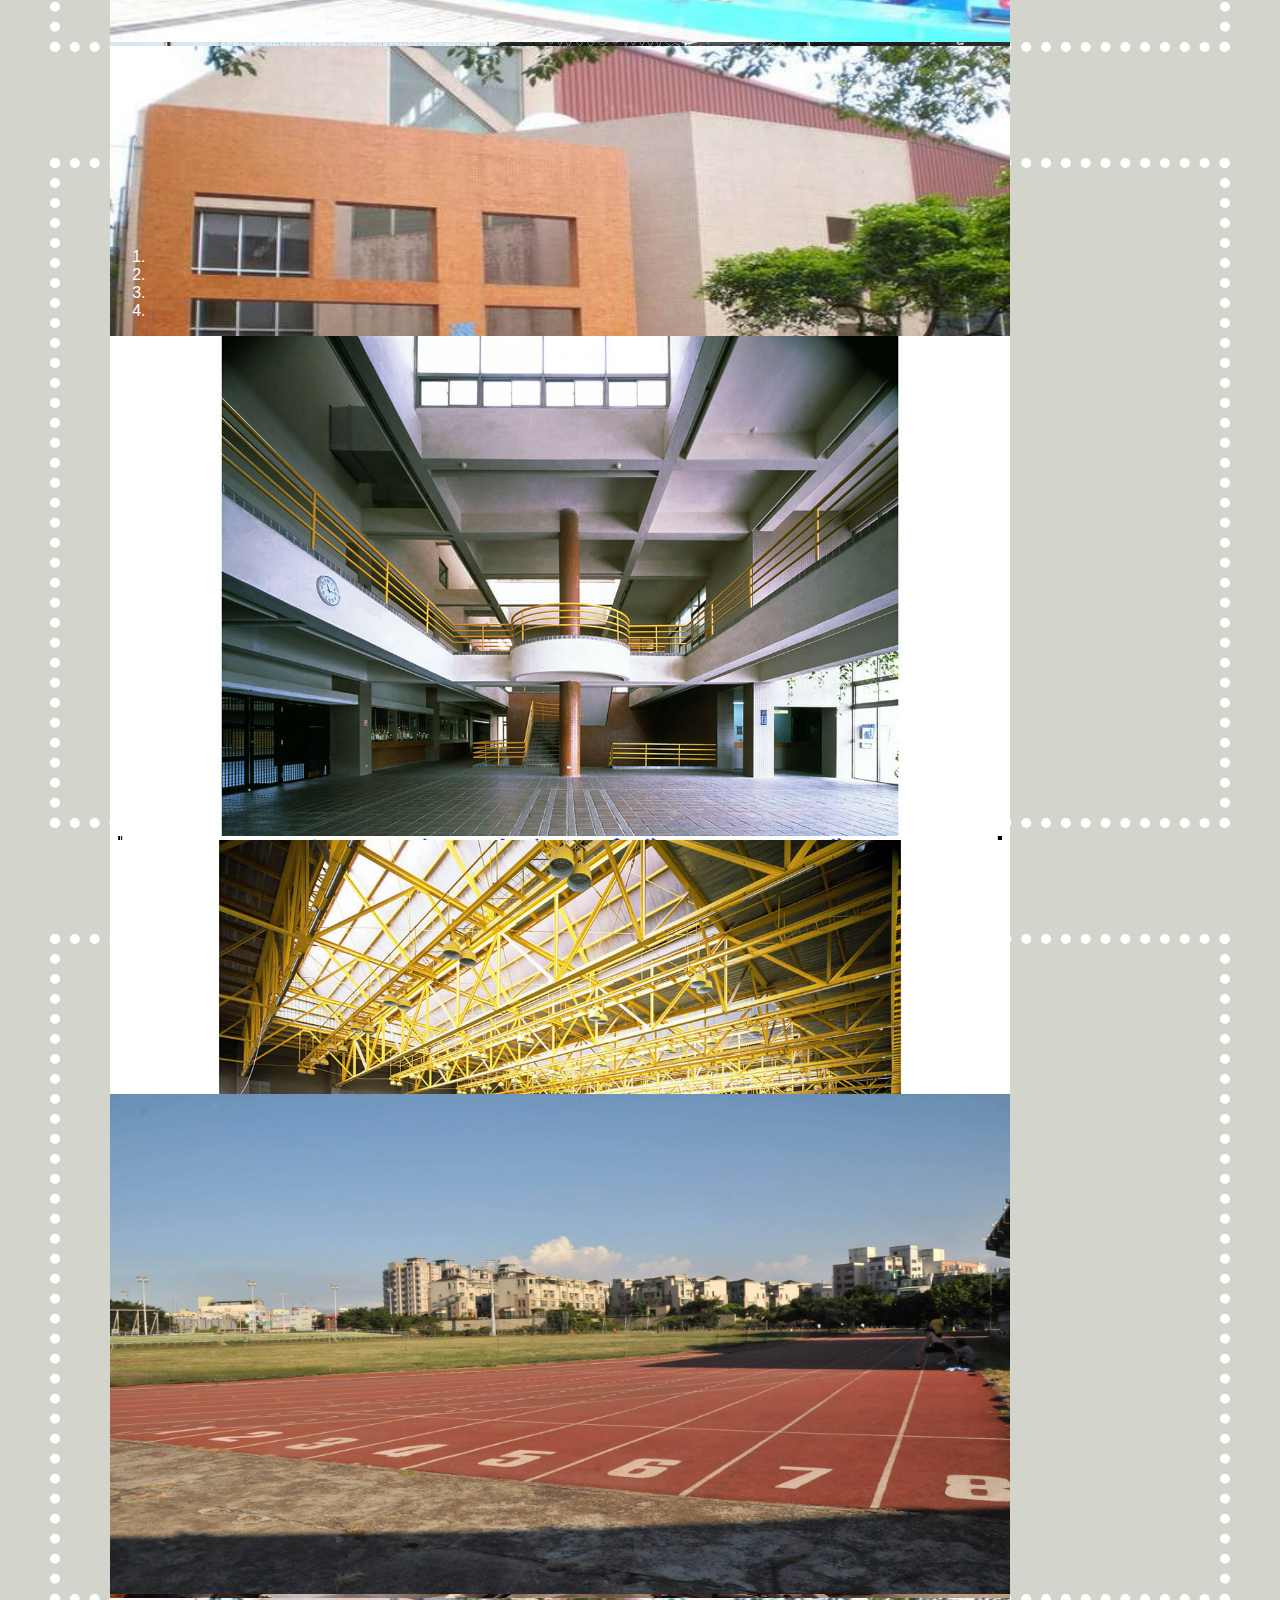
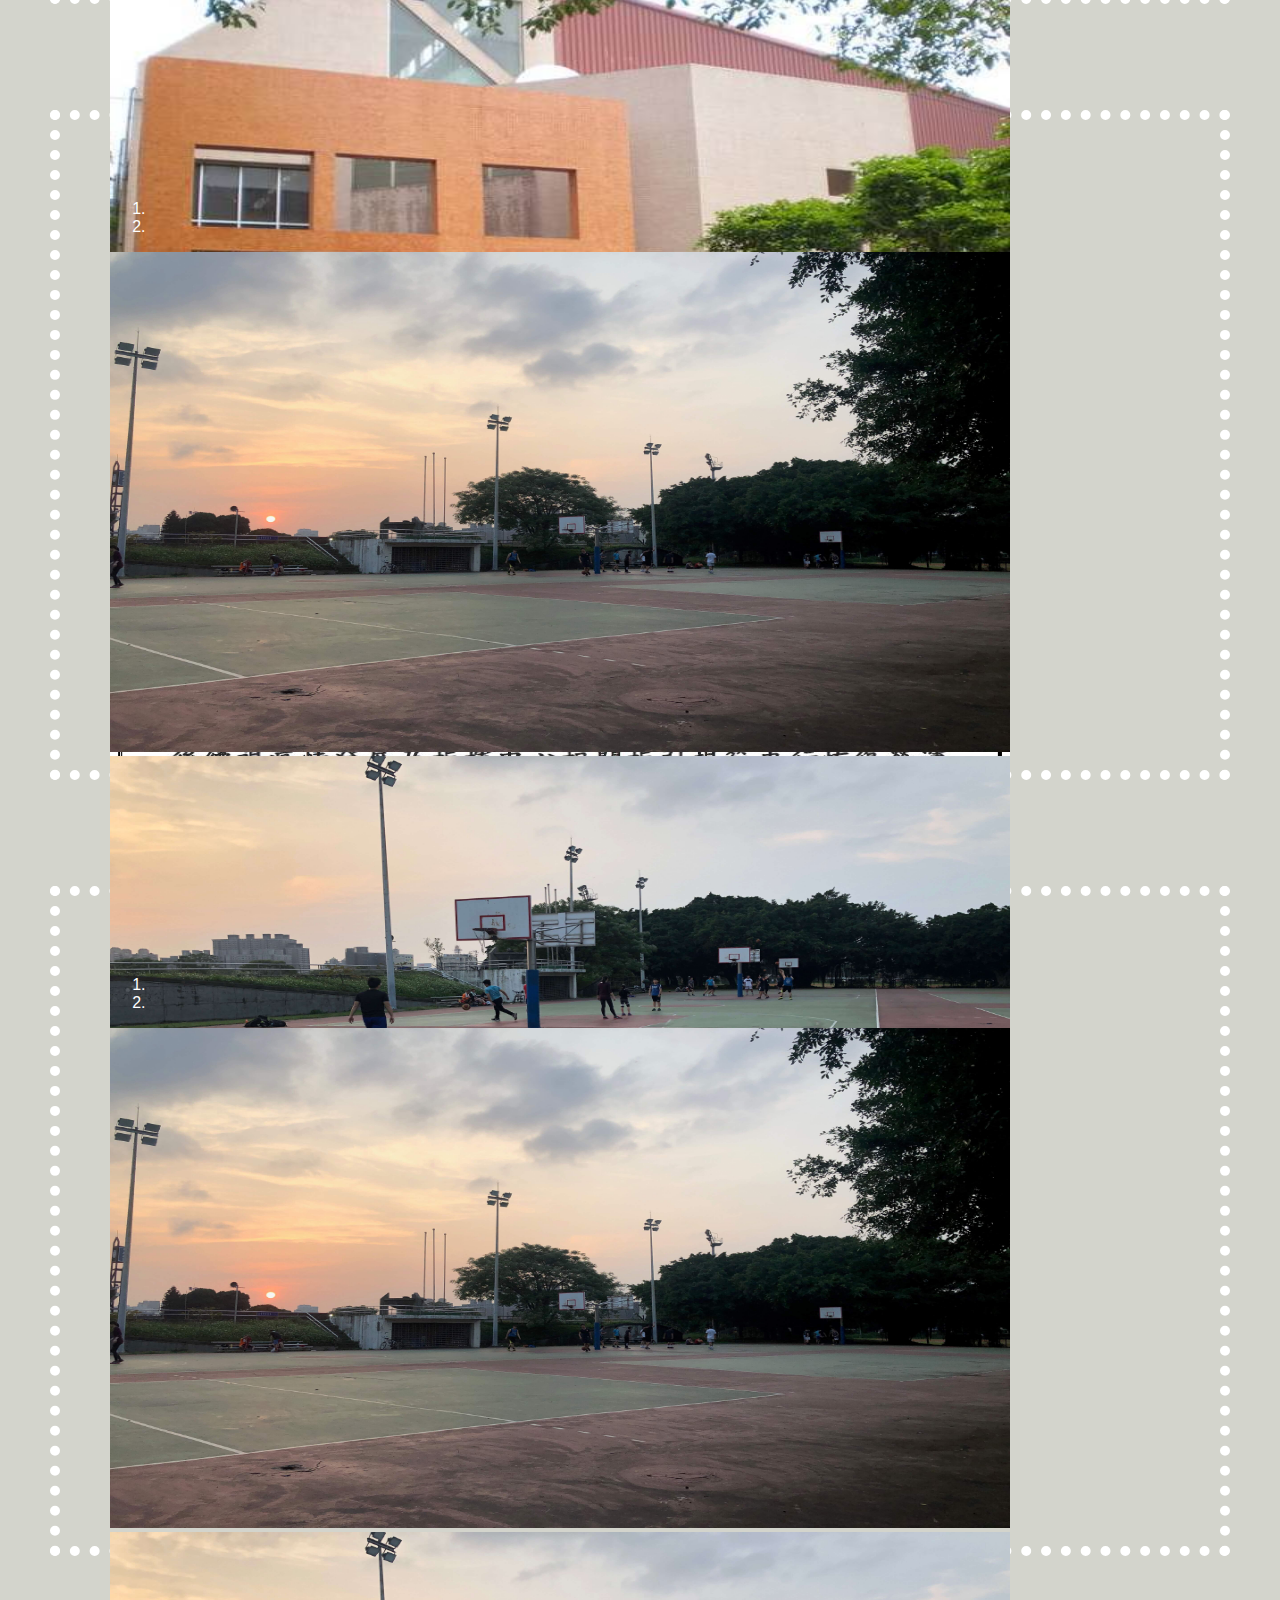
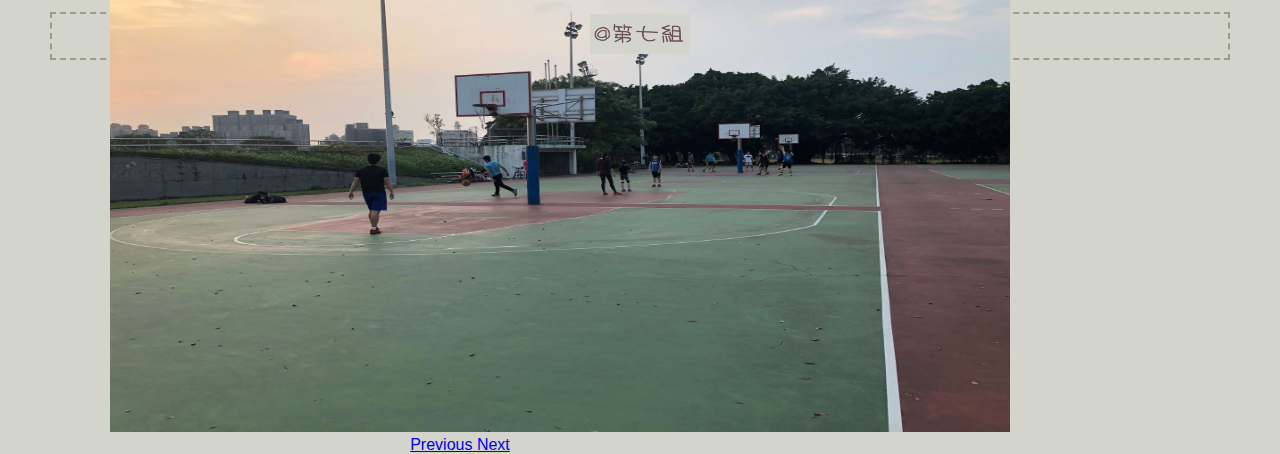
==== commit 3bd1aefb: "Update local.html" ====
--- a/local.html
+++ b/local.html
@@ -5,7 +5,7 @@
 	<link rel="stylesheet" href="https://stackpath.bootstrapcdn.com/bootstrap/4.2.1/css/bootstrap.min.css" integrity="sha384-GJzZqFGwb1QTTN6wy59ffF1BuGJpLSa9DkKMp0DgiMDm4iYMj70gZWKYbI706tWS" crossorigin="anonymous">
 	<meta charset="utf-8">
 	<link rel="stylesheet" type="text/css" href="assets/css/style2.css" />
-	<script src='http://ajax.googleapis.com/ajax/libs/jquery/1.8.2/jquery.min.js'></script>
+	<script src='https://ajax.googleapis.com/ajax/libs/jquery/1.8.2/jquery.min.js'></script>
 	<script src="https://cdnjs.cloudflare.com/ajax/libs/popper.js/1.14.6/umd/popper.min.js" integrity="sha384-wHAiFfRlMFy6i5SRaxvfOCifBUQy1xHdJ/yoi7FRNXMRBu5WHdZYu1hA6ZOblgut" crossorigin="anonymous"></script>
 	<script src="https://stackpath.bootstrapcdn.com/bootstrap/4.2.1/js/bootstrap.min.js" integrity="sha384-B0UglyR+jN6CkvvICOB2joaf5I4l3gm9GU6Hc1og6Ls7i6U/mkkaduKaBhlAXv9k" crossorigin="anonymous"></script>
 
@@ -356,4 +356,4 @@
 		document.getElementById("defaultOpen").click();
 	</script>
 </body>
-</html>+</html>
--- a/assets/css/style2.css
+++ b/assets/css/style2.css
@@ -0,0 +1,161 @@
+    * {box-sizing: border-box}
+    /* Set height of body and the document to 100% */
+    body{
+        background: #d3d4cc;
+        margin-top: 20px;
+        margin-right: 50px;
+        margin-left:50px;
+        margin-bottom: 50px;
+        font-family: Arial;
+    }
+    /*footer style*/
+    div.footer{
+      margin-top:  20px;
+      border: 2px #a29988 dashed;
+  }
+  div.head{
+    margin-bottom: 30px;
+    margin-left: 60px;
+}
+div.bodyhome{
+    margin-top: 20px;
+    margin-left: 50px;
+    width: 700px;
+    height: 450px;
+    margin-top: 80px ;
+}
+table{
+    width: 450px;
+    height: 480px;
+}
+td{
+    width: 80px;
+    height:80px;
+}
+/* Style tab links */
+.tablink {
+    background-color: #656565;
+    font-weight: bold;
+    font-family: Comic Sans MS;
+    color: white;
+    float: left;
+    border: none;
+    outline: none;
+    cursor: pointer;
+    padding: 14px 16px;
+    font-size: 17px;
+    width: 25%;
+}
+.tablink:hover {
+    background-color: #777;
+}
+/* Style the tab content (and add height:100% for full page content) */
+.tabcontent {
+    color: black;
+    display: none;
+    padding: 100px 20px;
+    height: 100%;
+}
+.pic img{transform:scale(1,1);transition: all 1s ease-out;}
+.pic img:hover{transform:scale(1.2,1.2);}
+.pic1 {
+    position: relative;
+}
+.mask {
+    margin-left: 65.7px;
+    position: absolute;
+    top: 0;
+    left: 0;
+    width: 90px;
+    height: 150px;
+    background: rgba(101, 101, 101, 0.6);
+    color: #ffffff;
+    opacity: 0;
+}
+.mask h3 {
+    margin-top: 50px;
+    text-align: center;
+}
+.pic1 a:hover .mask {
+    opacity: 2;
+}
+.img1{
+    margin: auto;
+}
+#Home {background-color: #e0e5df;}
+#News {background-color: #e0e5df;}
+#Contact {background-color: #e0e5df;}
+#About {background-color: #e0e5df;}
+.image{
+    position: relative;
+    margin-top: 100px;
+}
+.image a{
+    display: block;
+    position:absolute;
+}
+.tab{
+    
+    margin-top:70px; 
+    border: 10px solid white;
+    
+    
+    border-collapse:collapse;
+    
+    border-style: dotted;
+    
+    color: white;
+    height: 670px;
+    
+    
+}
+.word{
+    position: absolute ;left:900px;top:85px;
+    font-size:25px;
+    color: white;
+    font-weight: bold;
+    font-family: 微軟正黑體;
+    background-color: #3D7878;
+    border-radius:20px;
+    width:325px;
+    height: 300px;
+    word-spacing: 10px;
+    line-height: 60px;
+    text-align:center;
+    display: inline-block;
+    height: auto;
+
+
+}
+.word2{
+    position: absolute ;left:900px;top:150px;
+    font-size:25px;
+    color: white;
+    font-weight: bold;
+    font-family: 微軟正黑體;
+    background-color: #3D7878;
+    border-radius:20px;
+    width:325px;
+    height: 300px;
+    word-spacing: 10px;
+    line-height: 60px;
+    text-align:center;
+    display: inline-block;
+    height: auto;
+}
+.imggg{
+    position: absolute ;left:700px;top:160px;
+}
+
+
+#gotop {
+    position: fixed;
+    border-radius: 60px;
+    right: 20px;
+    bottom: 30px;
+    padding: 10px 16px;
+    font-size: 40px;
+    background: rgba(228, 211, 211, 0.60);
+    color: black;
+    cursor: pointer;
+    z-index: 1000;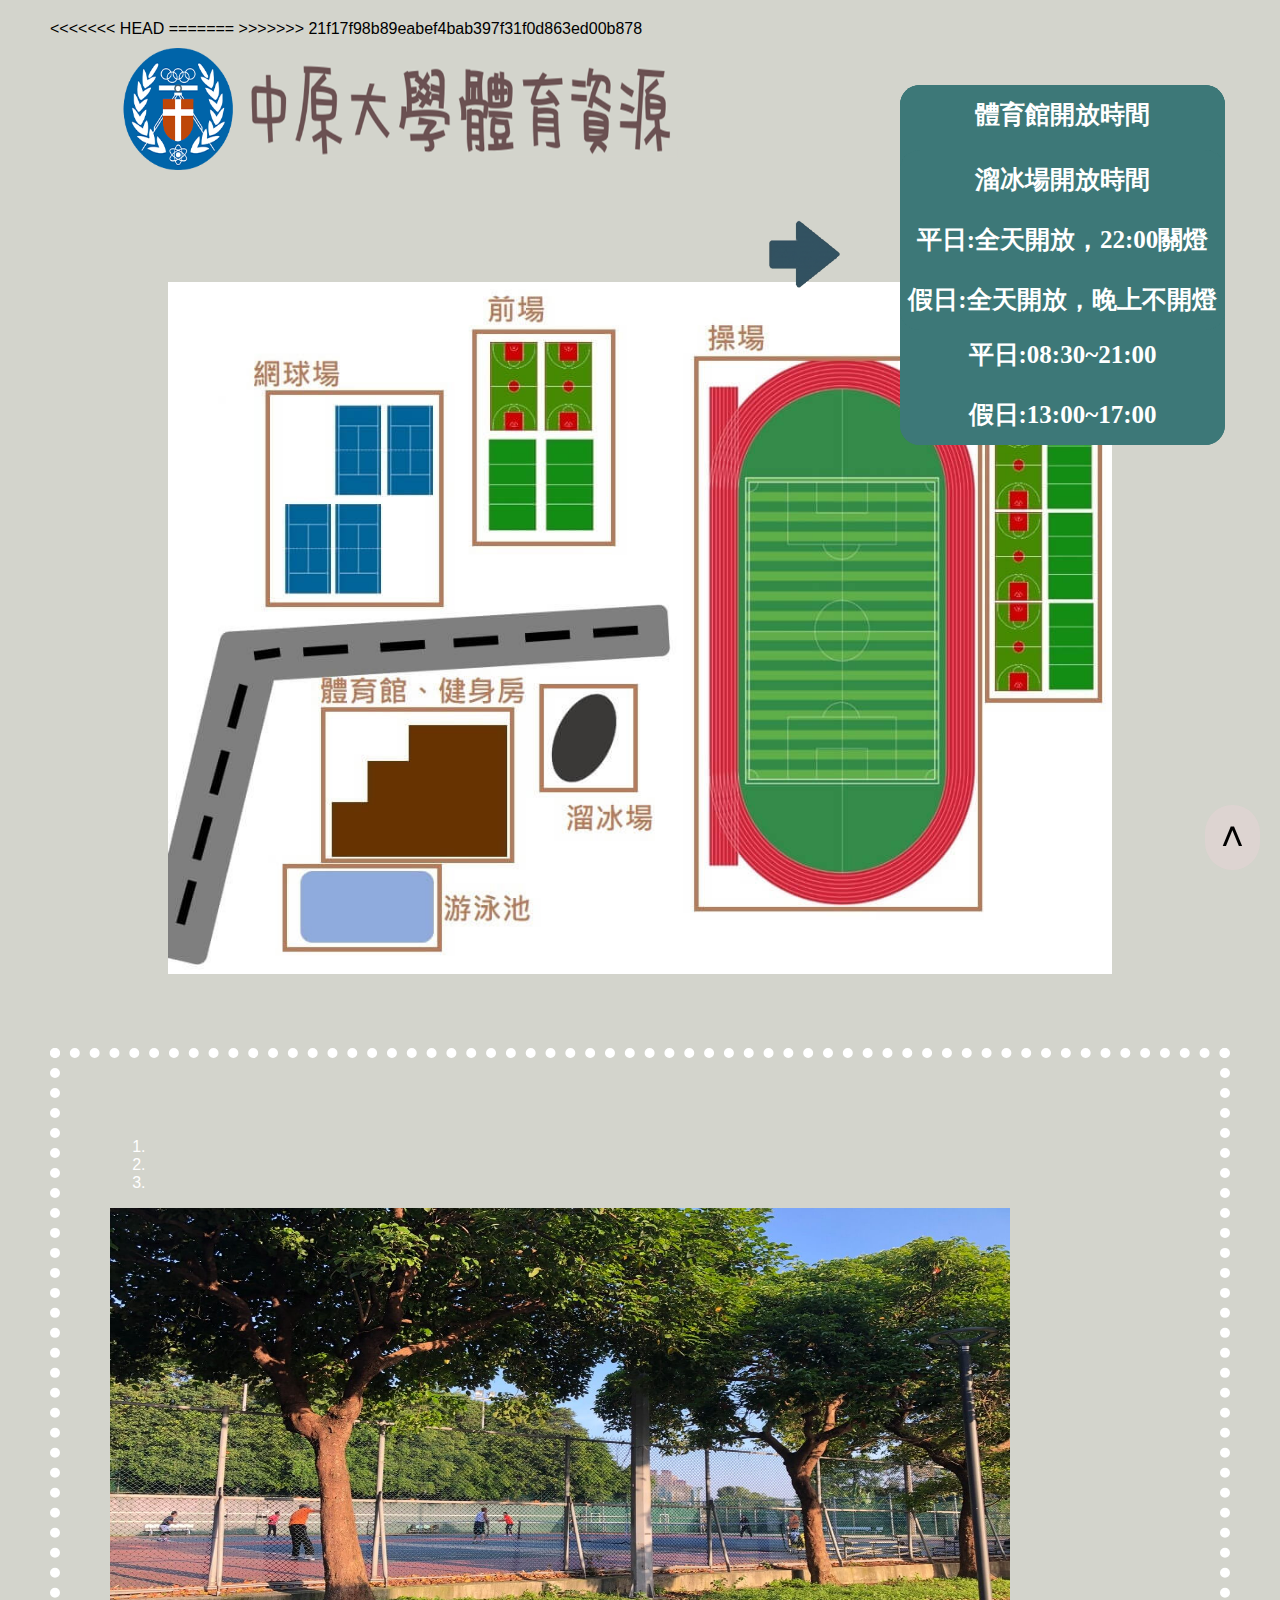
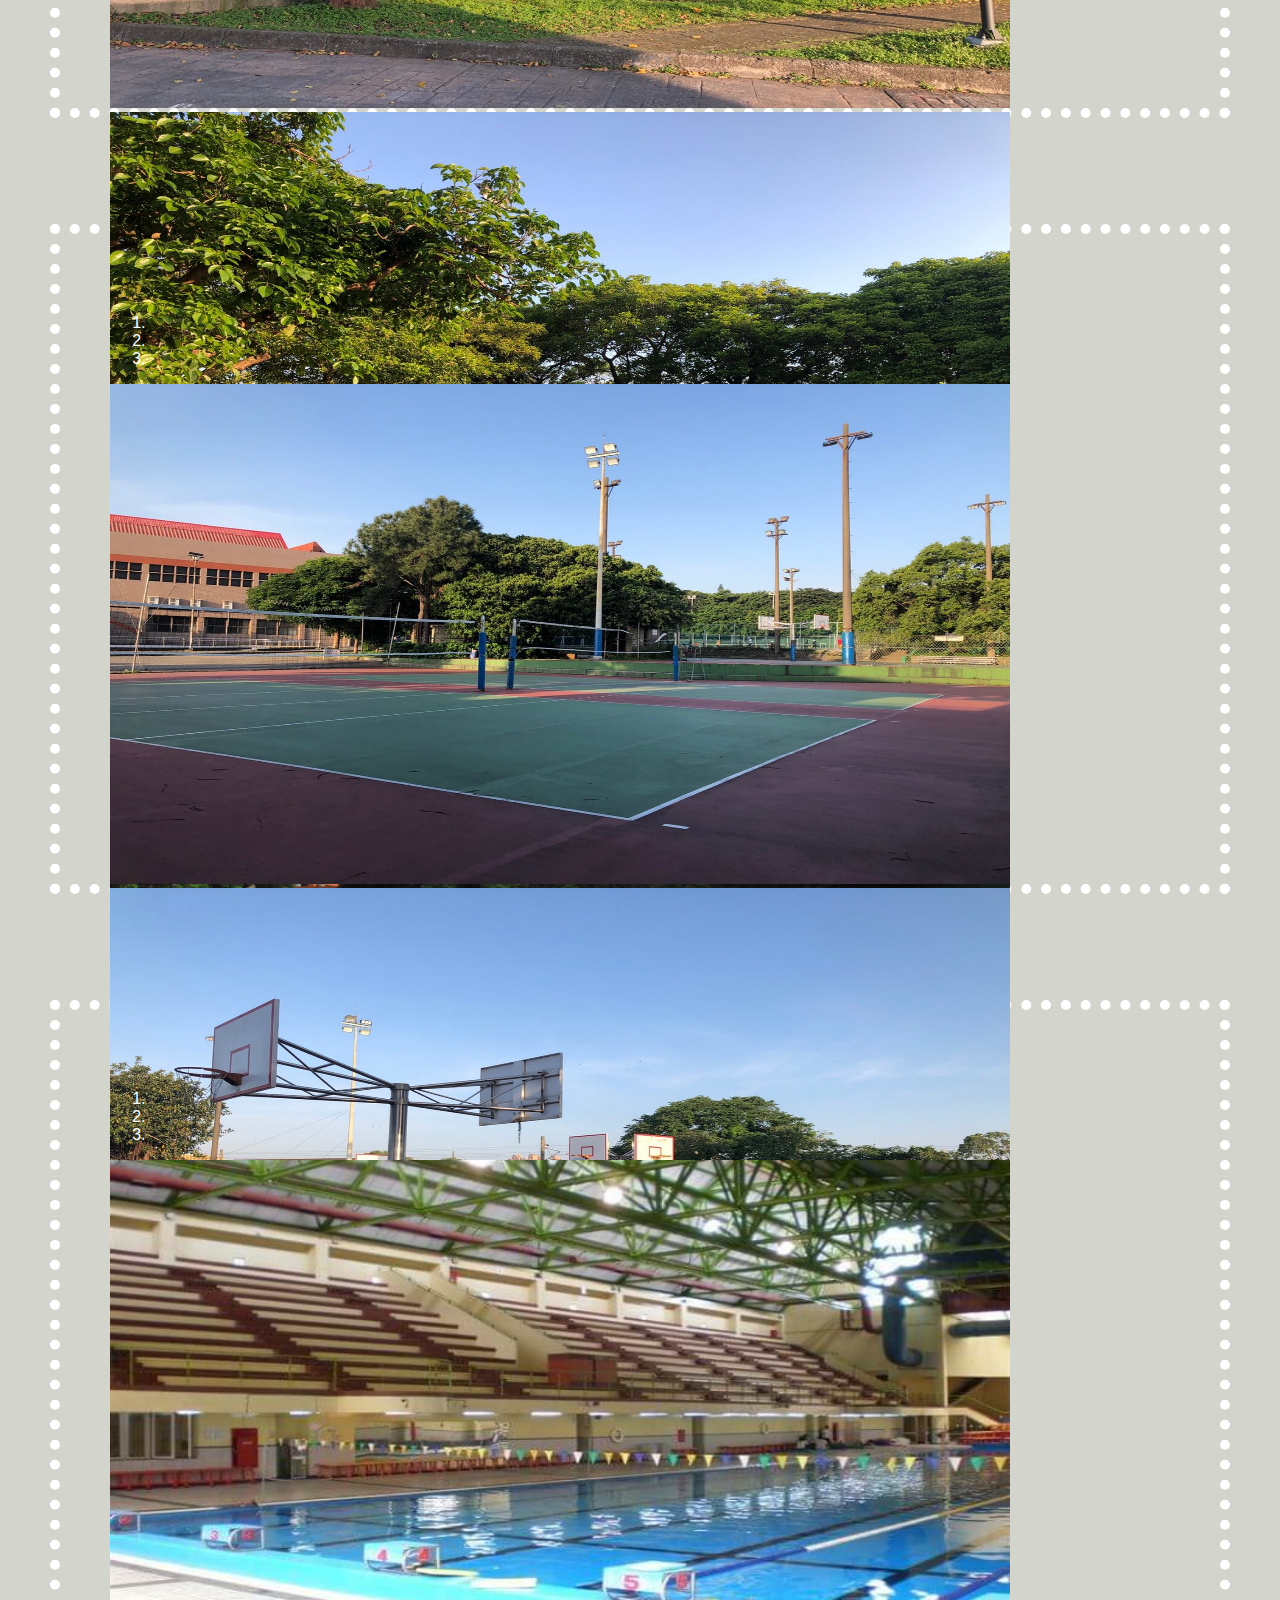
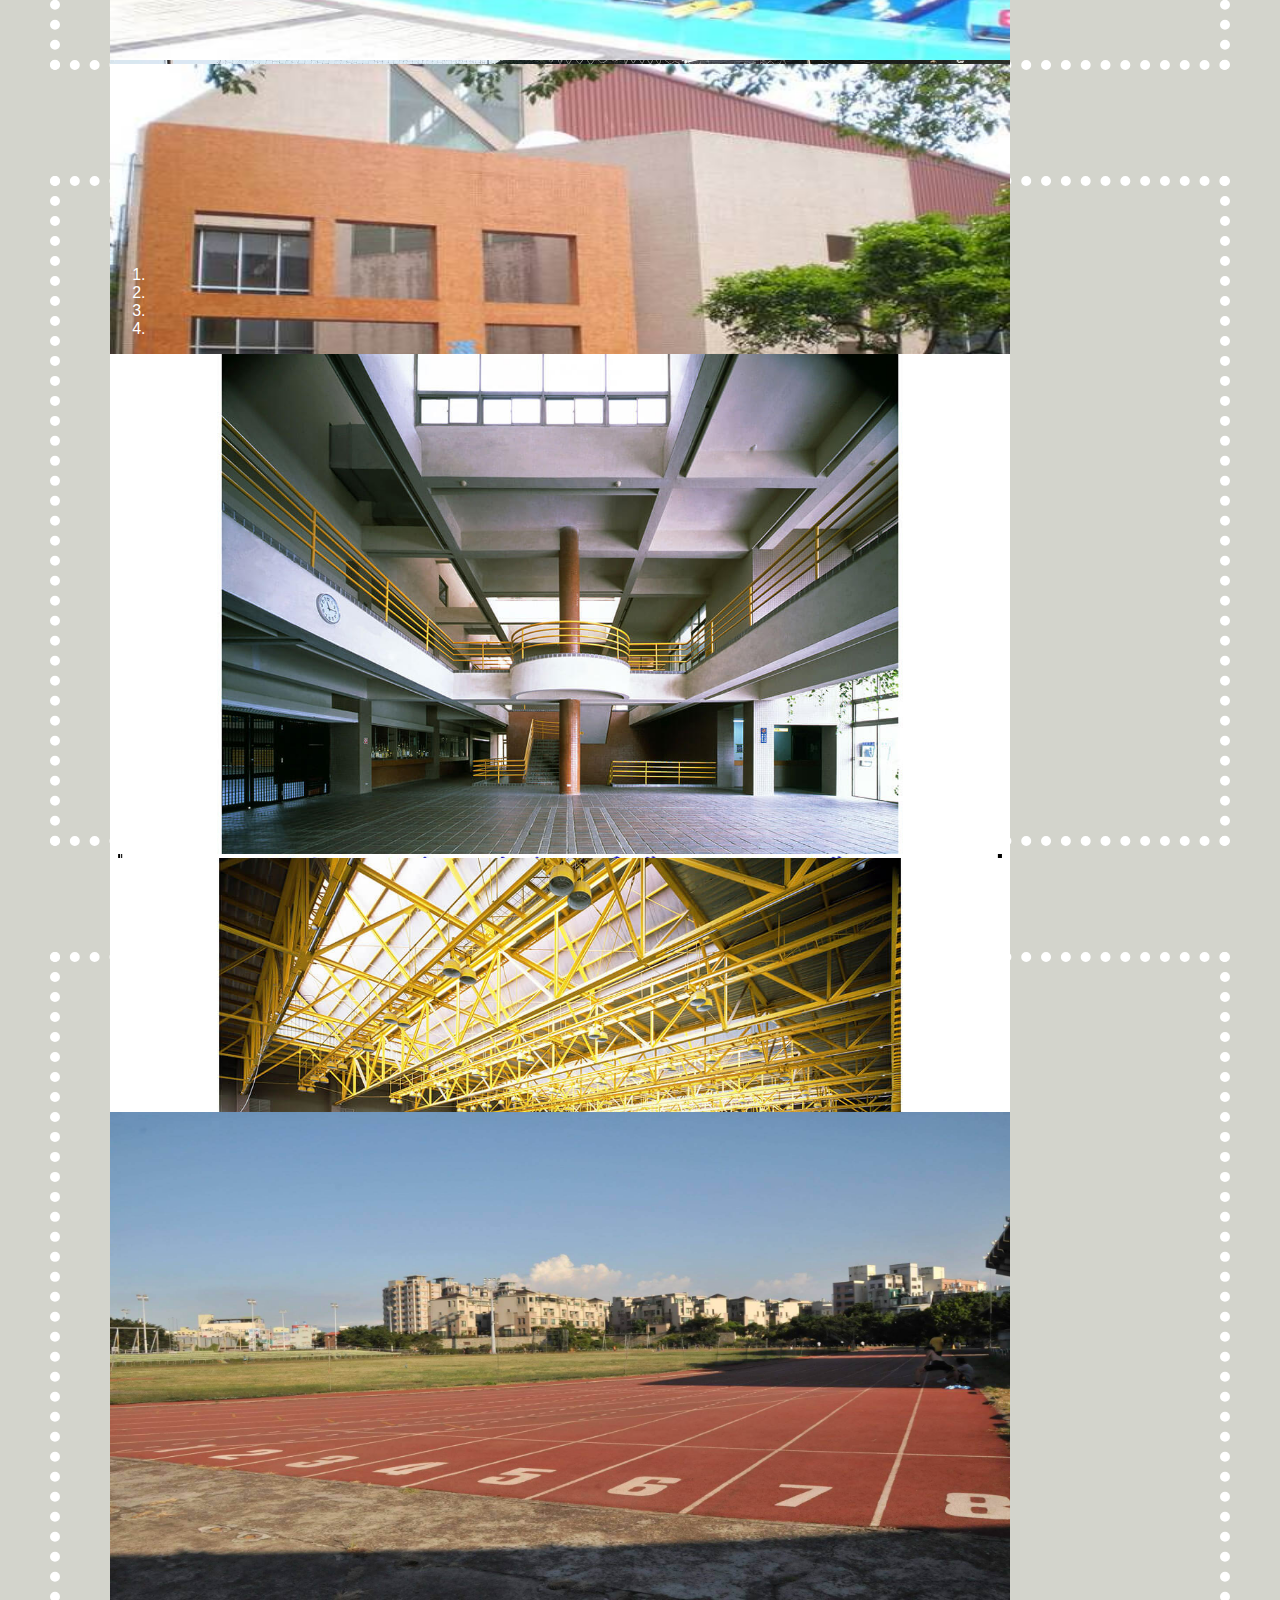
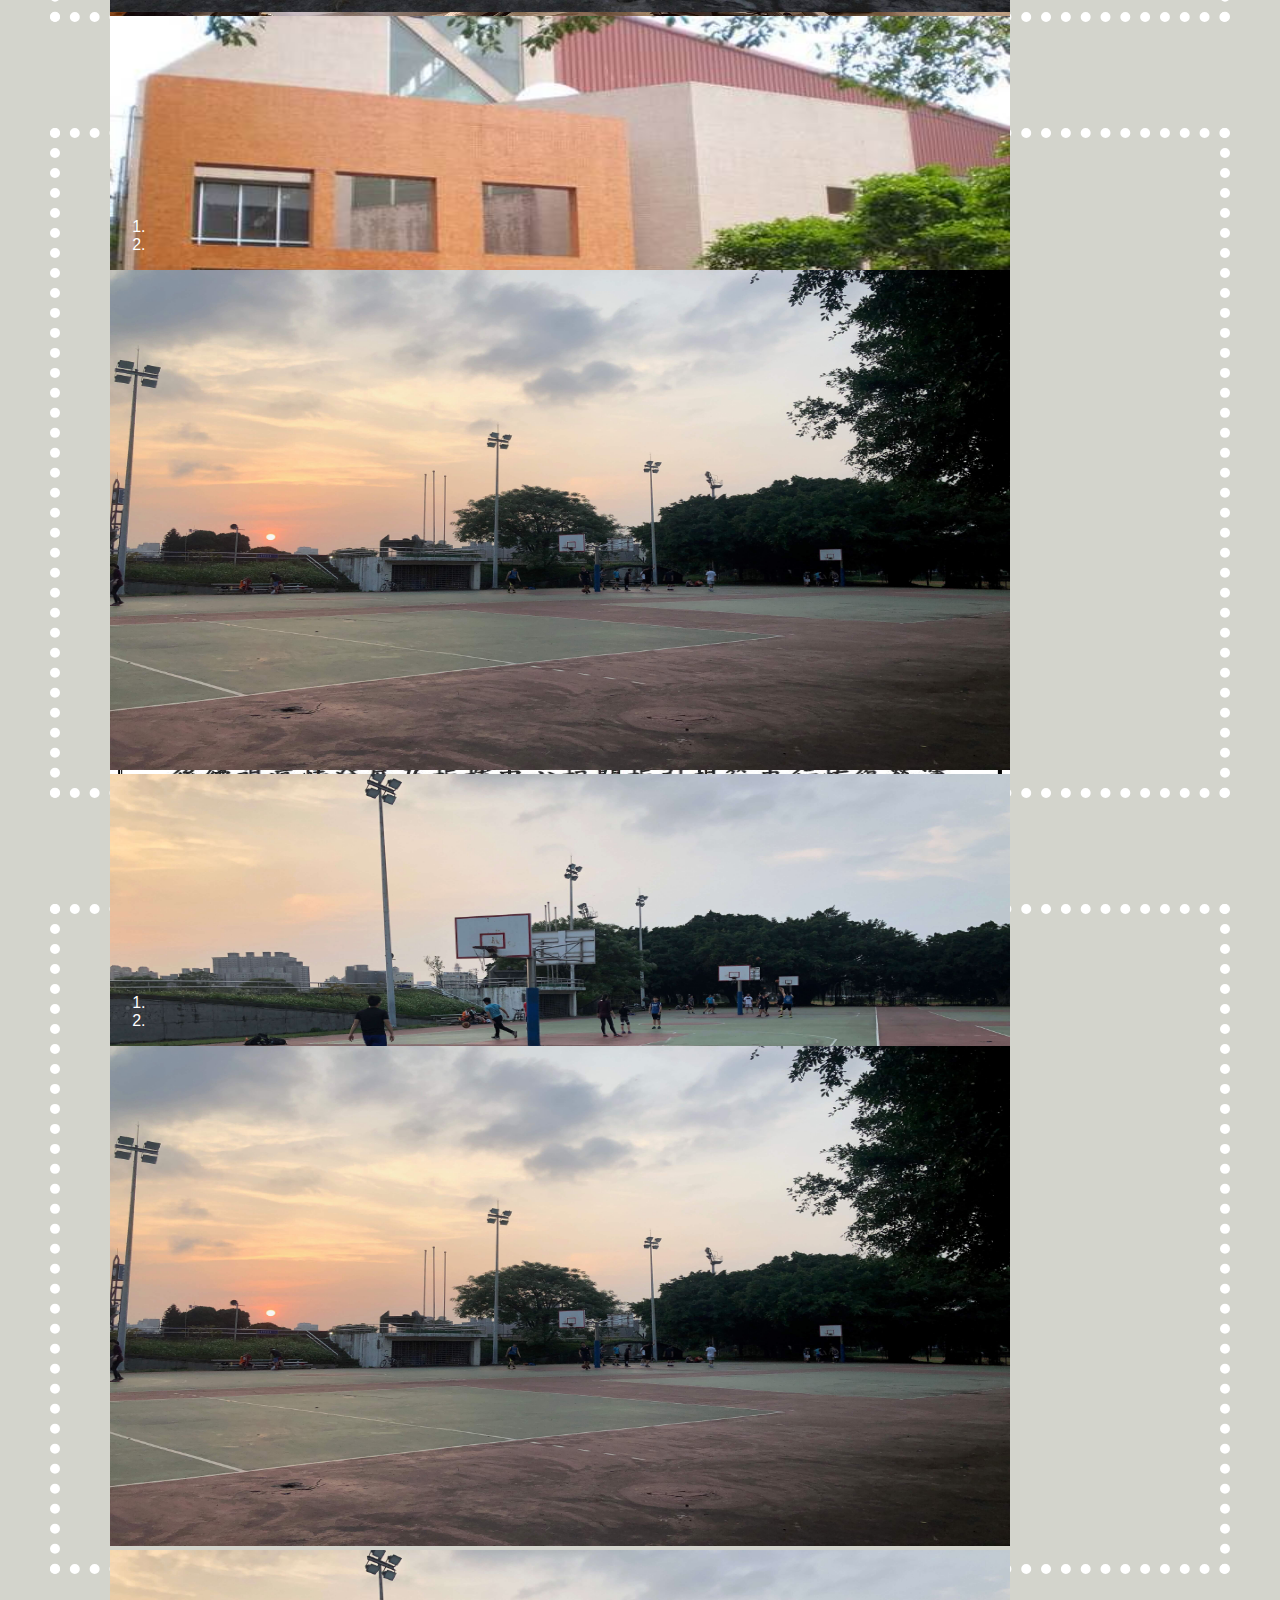
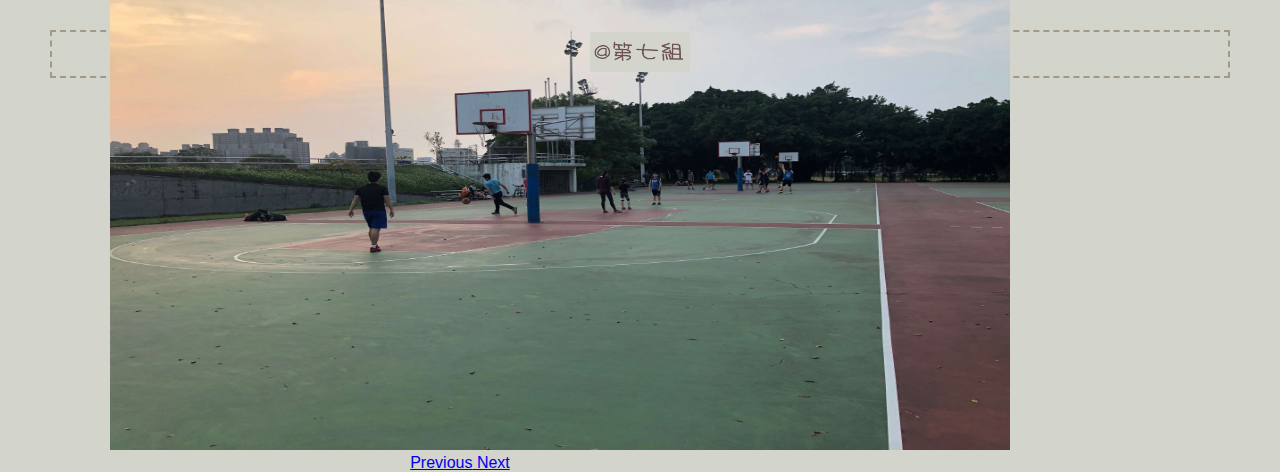
==== commit e634d671: "Update local.html" ====
--- a/local.html
+++ b/local.html
@@ -5,10 +5,13 @@
 	<link rel="stylesheet" href="https://stackpath.bootstrapcdn.com/bootstrap/4.2.1/css/bootstrap.min.css" integrity="sha384-GJzZqFGwb1QTTN6wy59ffF1BuGJpLSa9DkKMp0DgiMDm4iYMj70gZWKYbI706tWS" crossorigin="anonymous">
 	<meta charset="utf-8">
 	<link rel="stylesheet" type="text/css" href="assets/css/style2.css" />
+<<<<<<< HEAD
+=======
 	<script src='https://ajax.googleapis.com/ajax/libs/jquery/1.8.2/jquery.min.js'></script>
 	<script src="https://cdnjs.cloudflare.com/ajax/libs/popper.js/1.14.6/umd/popper.min.js" integrity="sha384-wHAiFfRlMFy6i5SRaxvfOCifBUQy1xHdJ/yoi7FRNXMRBu5WHdZYu1hA6ZOblgut" crossorigin="anonymous"></script>
 	<script src="https://stackpath.bootstrapcdn.com/bootstrap/4.2.1/js/bootstrap.min.js" integrity="sha384-B0UglyR+jN6CkvvICOB2joaf5I4l3gm9GU6Hc1og6Ls7i6U/mkkaduKaBhlAXv9k" crossorigin="anonymous"></script>
 
+>>>>>>> 21f17f98b89eabef4bab397f31f0d863ed00b878
 </head>
 <body>
 	<!--標題-->
@@ -35,7 +38,7 @@
 						<img src="assets/image/123.png"  width="200" height="200">
 					</div>
 					<div class="word">
-						網球場開放時間<br>
+						網球場開放的時間<br>
 
 						平日:(早)05:30~08:00<br>&nbsp;&nbsp;(晚)17:00~18:50 <br>
 						假日:(早)05:30~09:00<br>(晚)16:00~18:50
@@ -355,5 +358,9 @@
 		// Get the element with id="defaultOpen" and click on it
 		document.getElementById("defaultOpen").click();
 	</script>
+	<script src='http://ajax.googleapis.com/ajax/libs/jquery/1.8.2/jquery.min.js'></script>
+	<script src="https://cdnjs.cloudflare.com/ajax/libs/popper.js/1.14.6/umd/popper.min.js" integrity="sha384-wHAiFfRlMFy6i5SRaxvfOCifBUQy1xHdJ/yoi7FRNXMRBu5WHdZYu1hA6ZOblgut" crossorigin="anonymous"></script>
+	<script src="https://stackpath.bootstrapcdn.com/bootstrap/4.2.1/js/bootstrap.min.js" integrity="sha384-B0UglyR+jN6CkvvICOB2joaf5I4l3gm9GU6Hc1og6Ls7i6U/mkkaduKaBhlAXv9k" crossorigin="anonymous"></script>
+
 </body>
 </html>
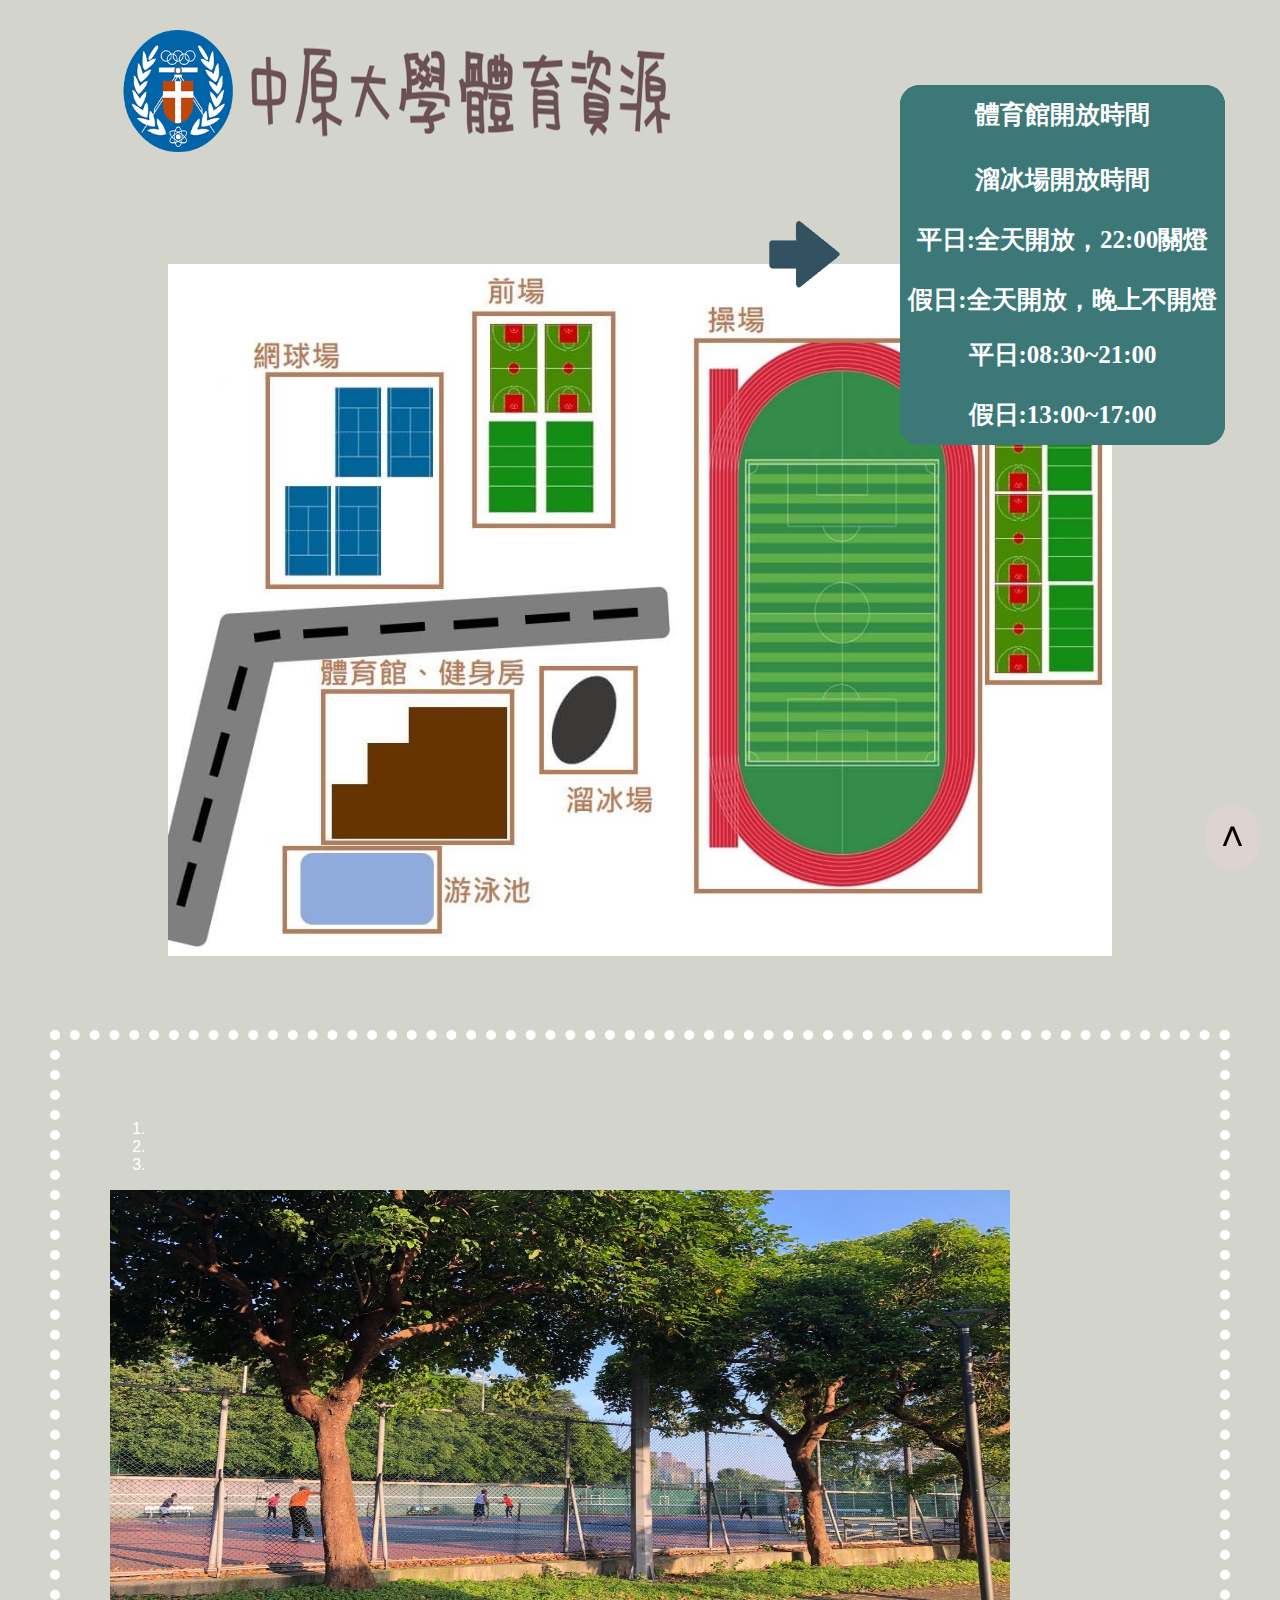
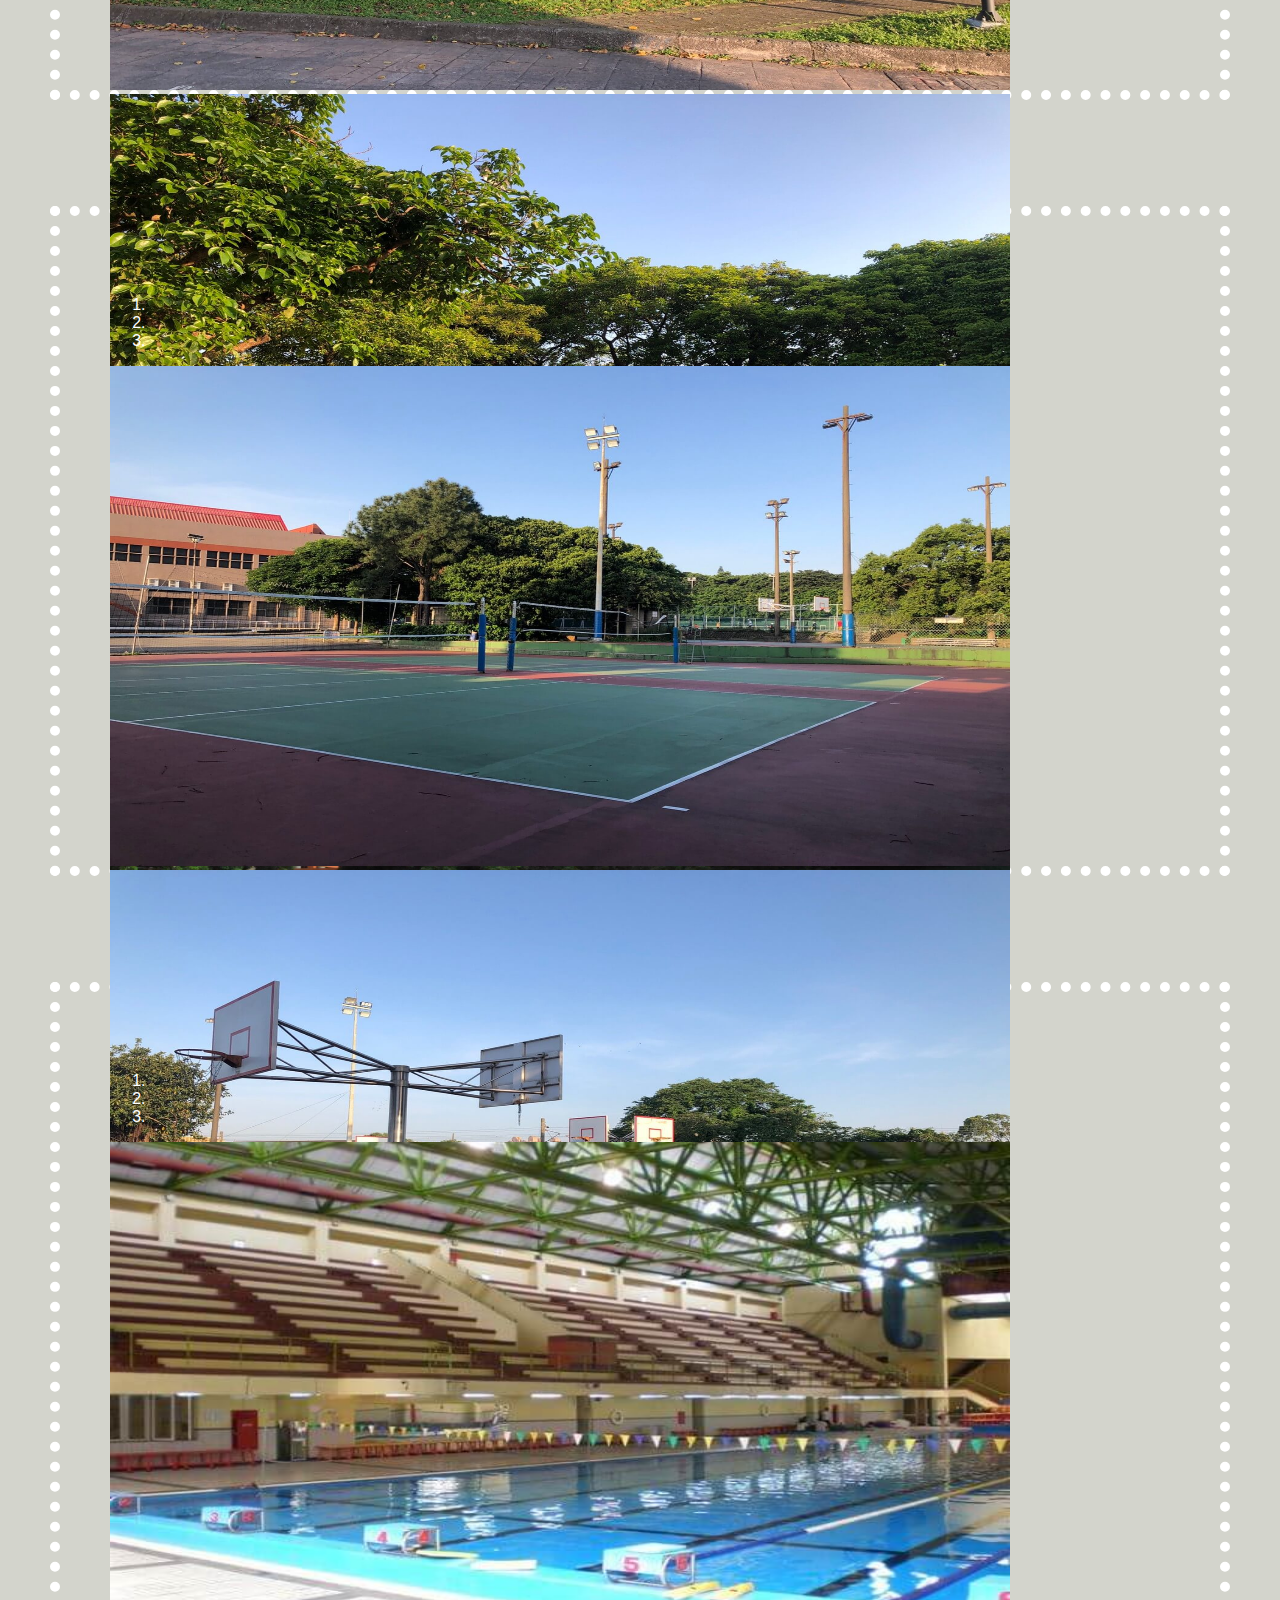
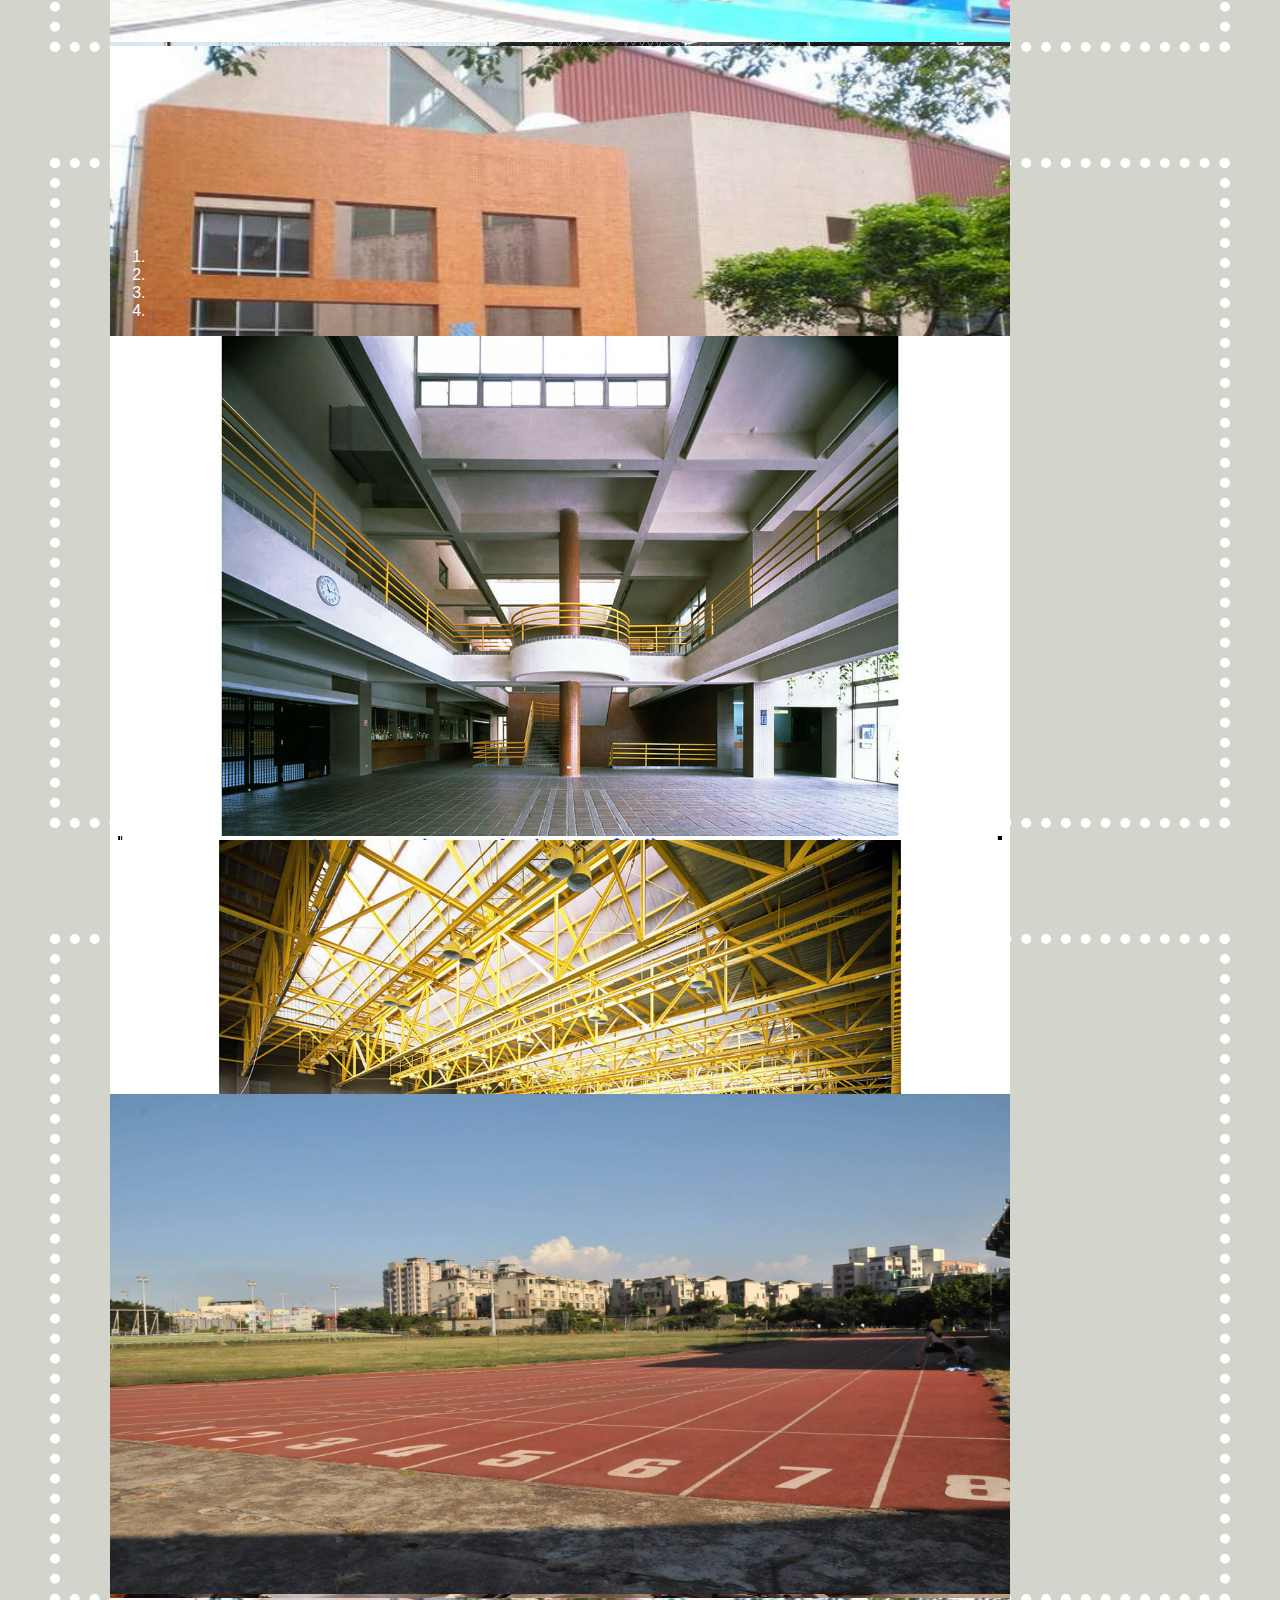
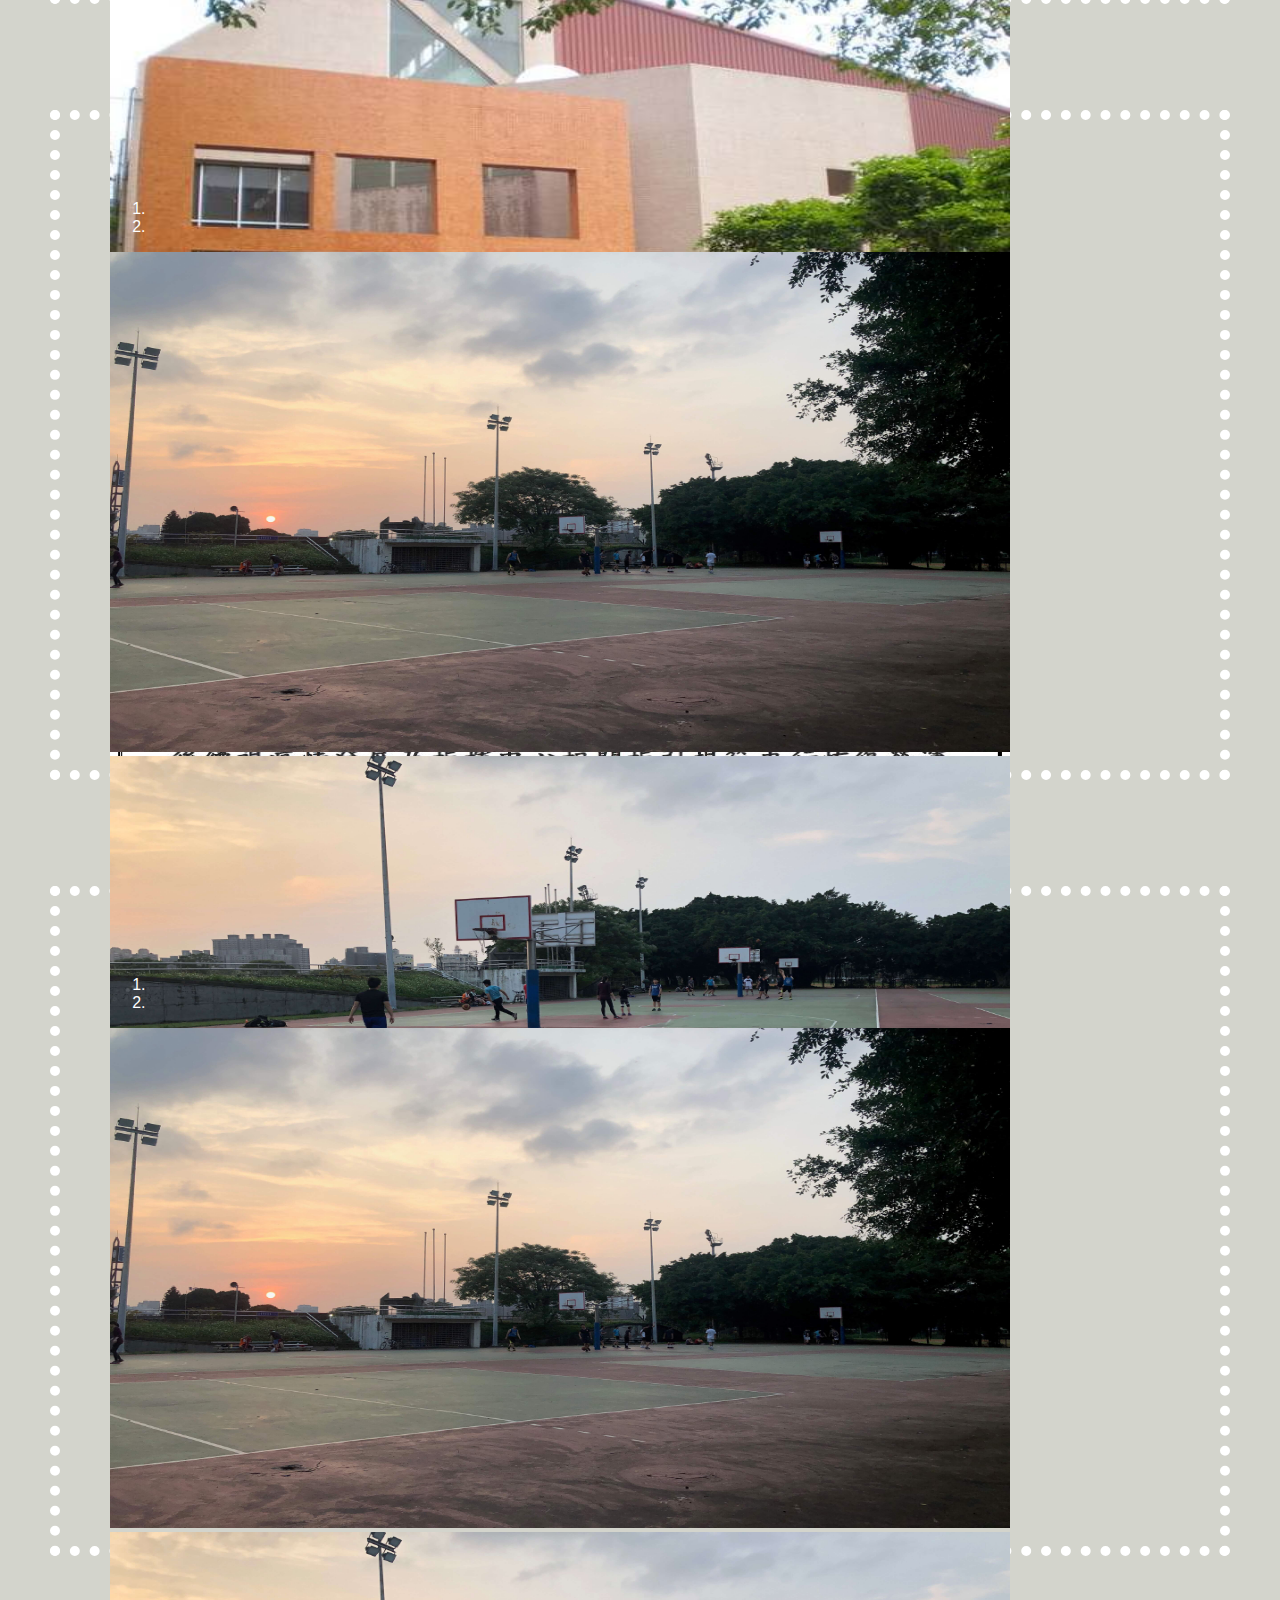
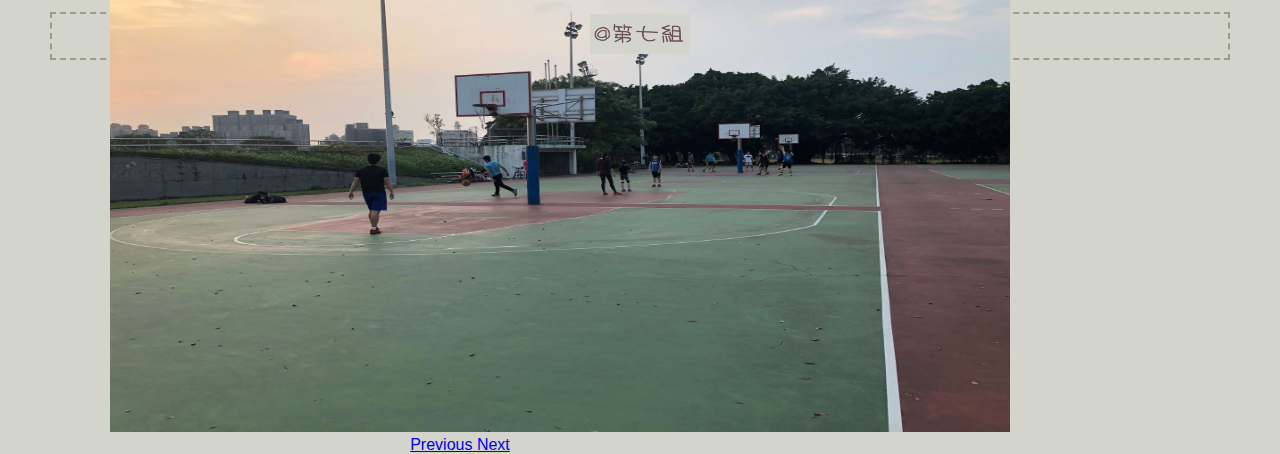
==== commit 995a9a7c: "Update local.html" ====
--- a/local.html
+++ b/local.html
@@ -5,13 +5,12 @@
 	<link rel="stylesheet" href="https://stackpath.bootstrapcdn.com/bootstrap/4.2.1/css/bootstrap.min.css" integrity="sha384-GJzZqFGwb1QTTN6wy59ffF1BuGJpLSa9DkKMp0DgiMDm4iYMj70gZWKYbI706tWS" crossorigin="anonymous">
 	<meta charset="utf-8">
 	<link rel="stylesheet" type="text/css" href="assets/css/style2.css" />
-<<<<<<< HEAD
-=======
+
 	<script src='https://ajax.googleapis.com/ajax/libs/jquery/1.8.2/jquery.min.js'></script>
 	<script src="https://cdnjs.cloudflare.com/ajax/libs/popper.js/1.14.6/umd/popper.min.js" integrity="sha384-wHAiFfRlMFy6i5SRaxvfOCifBUQy1xHdJ/yoi7FRNXMRBu5WHdZYu1hA6ZOblgut" crossorigin="anonymous"></script>
 	<script src="https://stackpath.bootstrapcdn.com/bootstrap/4.2.1/js/bootstrap.min.js" integrity="sha384-B0UglyR+jN6CkvvICOB2joaf5I4l3gm9GU6Hc1og6Ls7i6U/mkkaduKaBhlAXv9k" crossorigin="anonymous"></script>
 
->>>>>>> 21f17f98b89eabef4bab397f31f0d863ed00b878
+
 </head>
 <body>
 	<!--標題-->
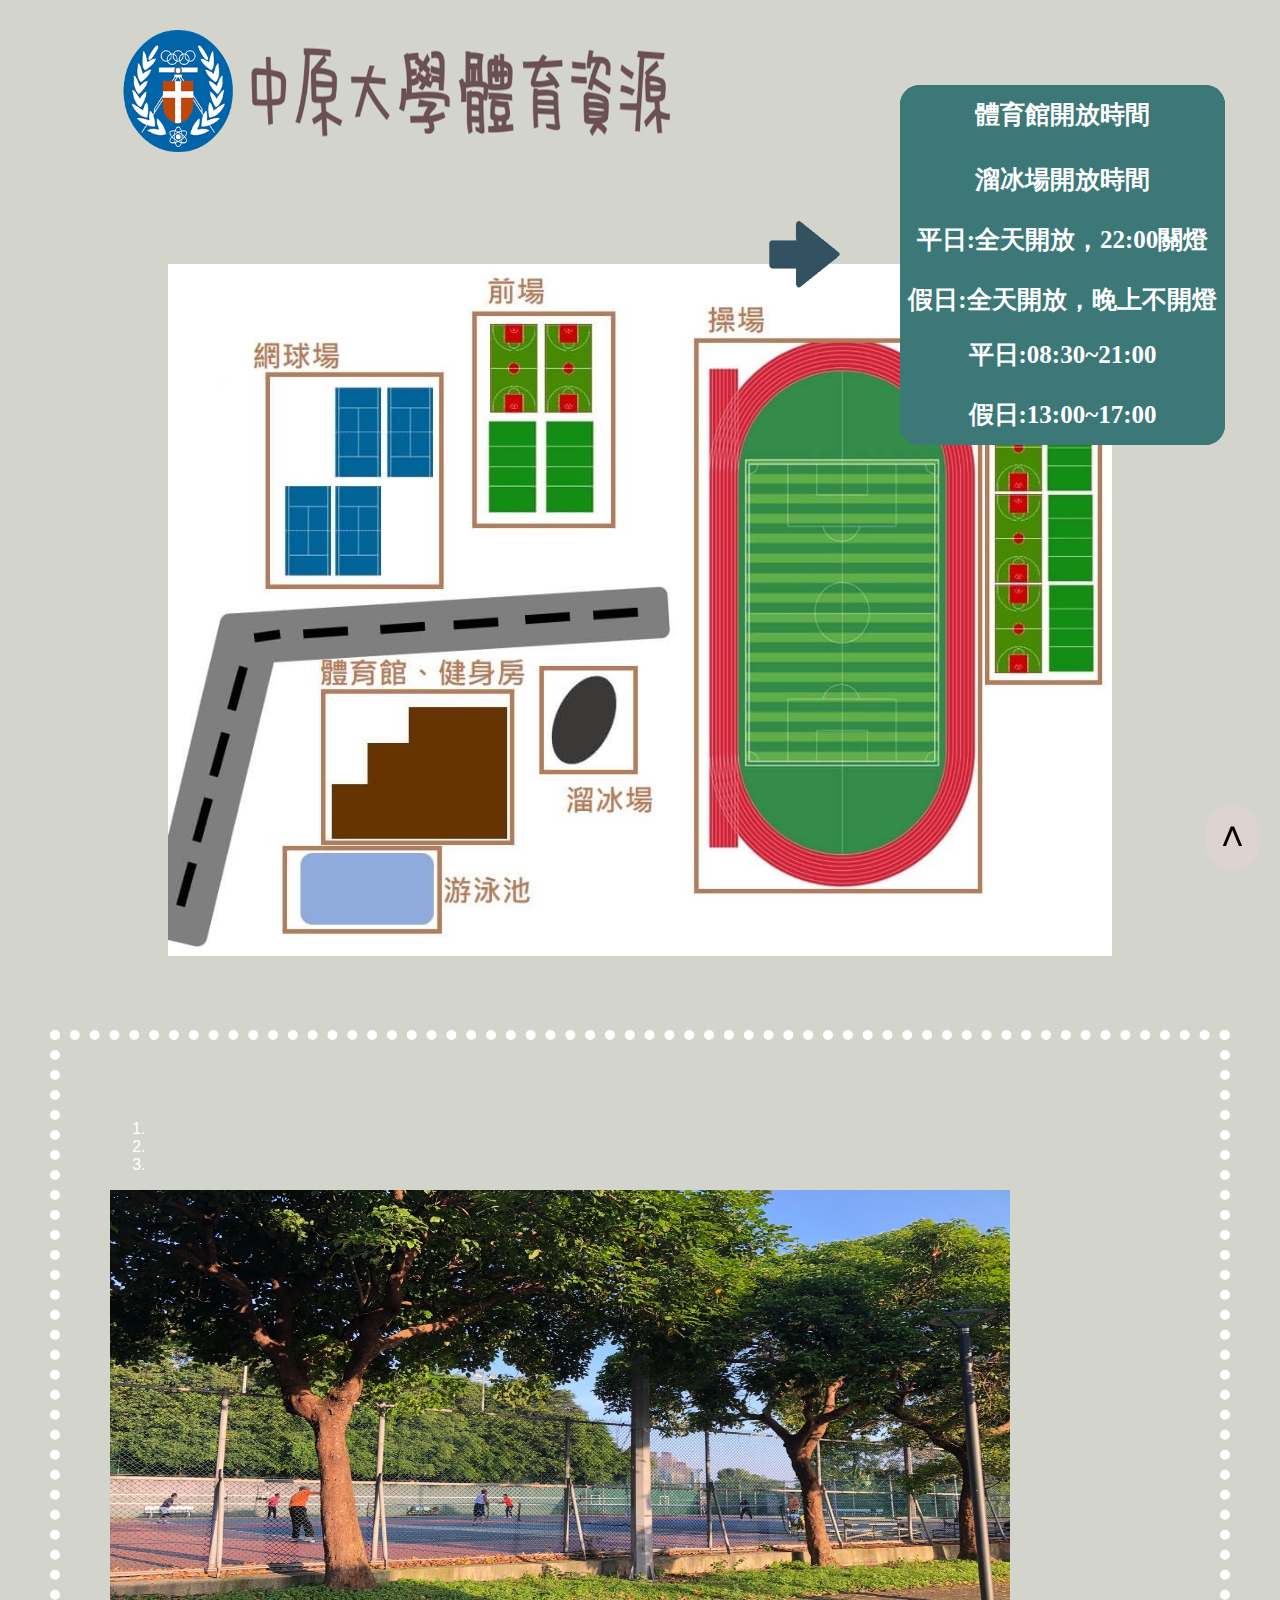
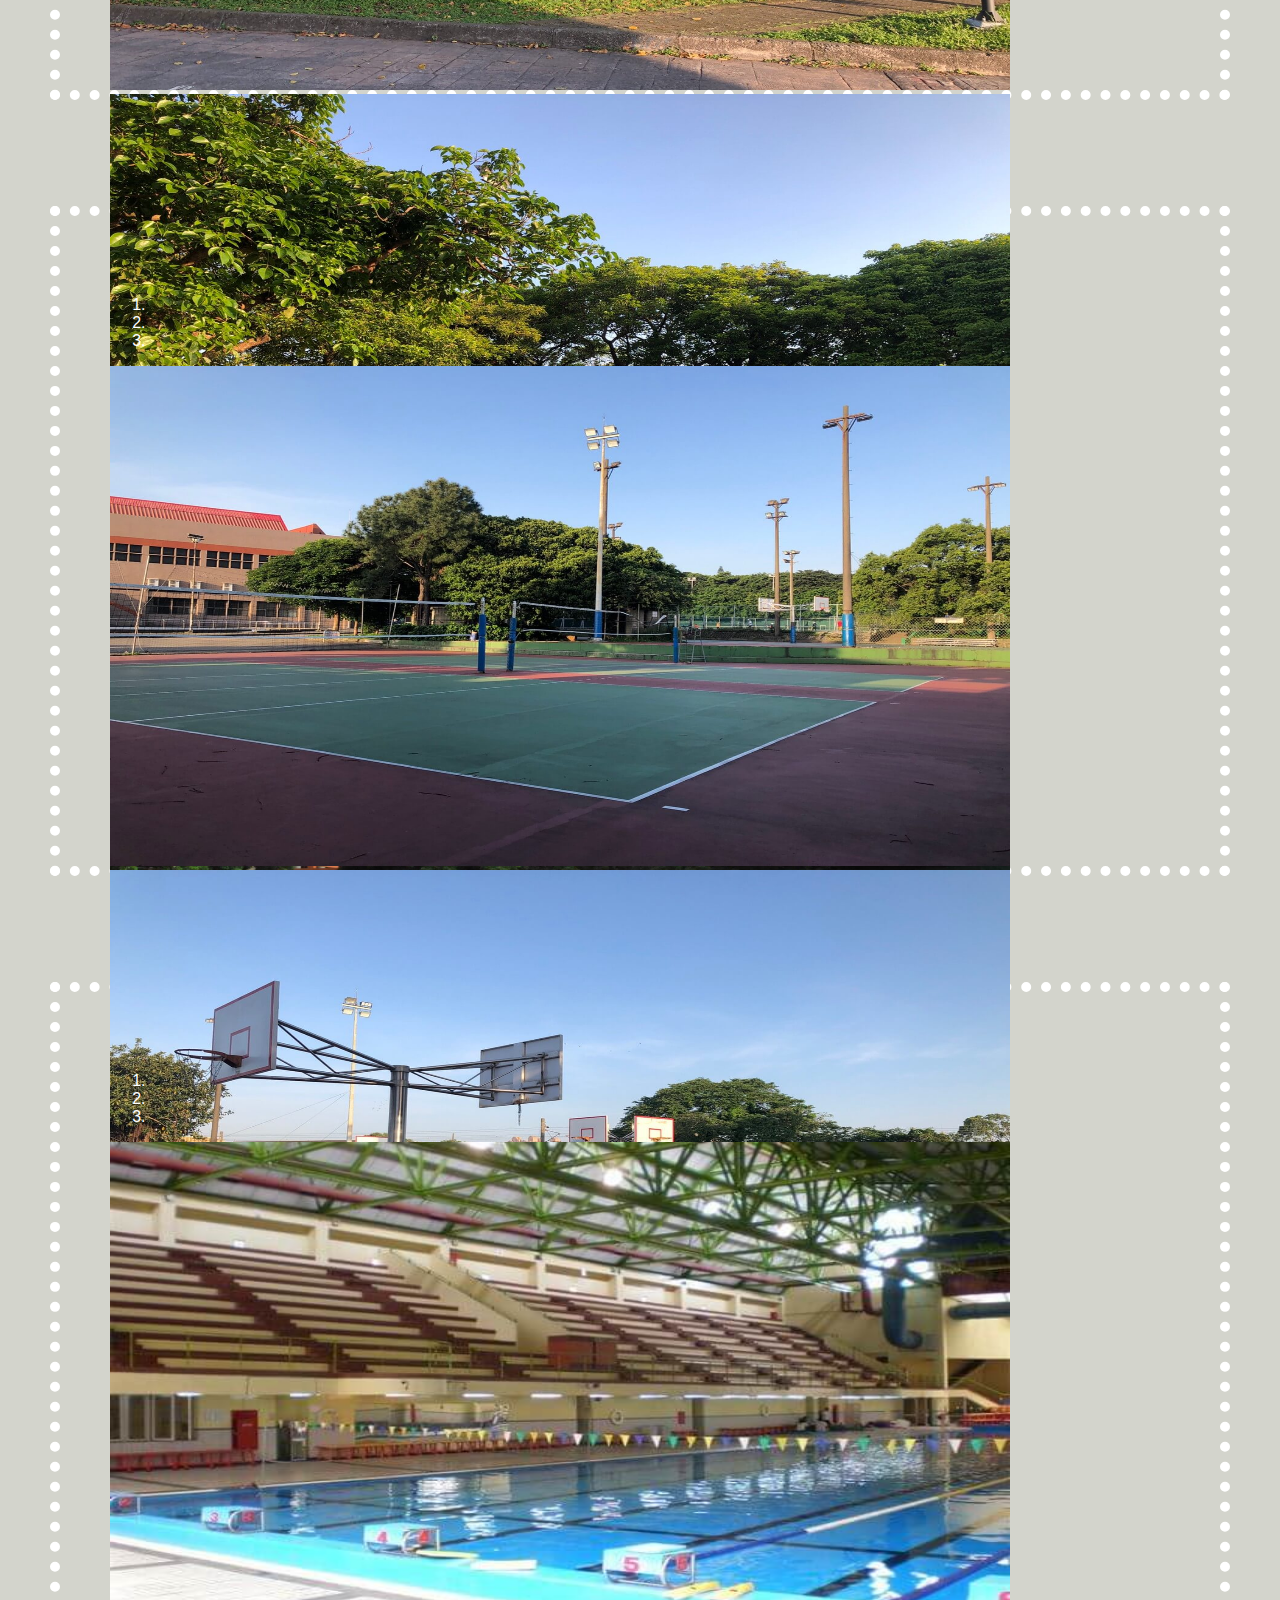
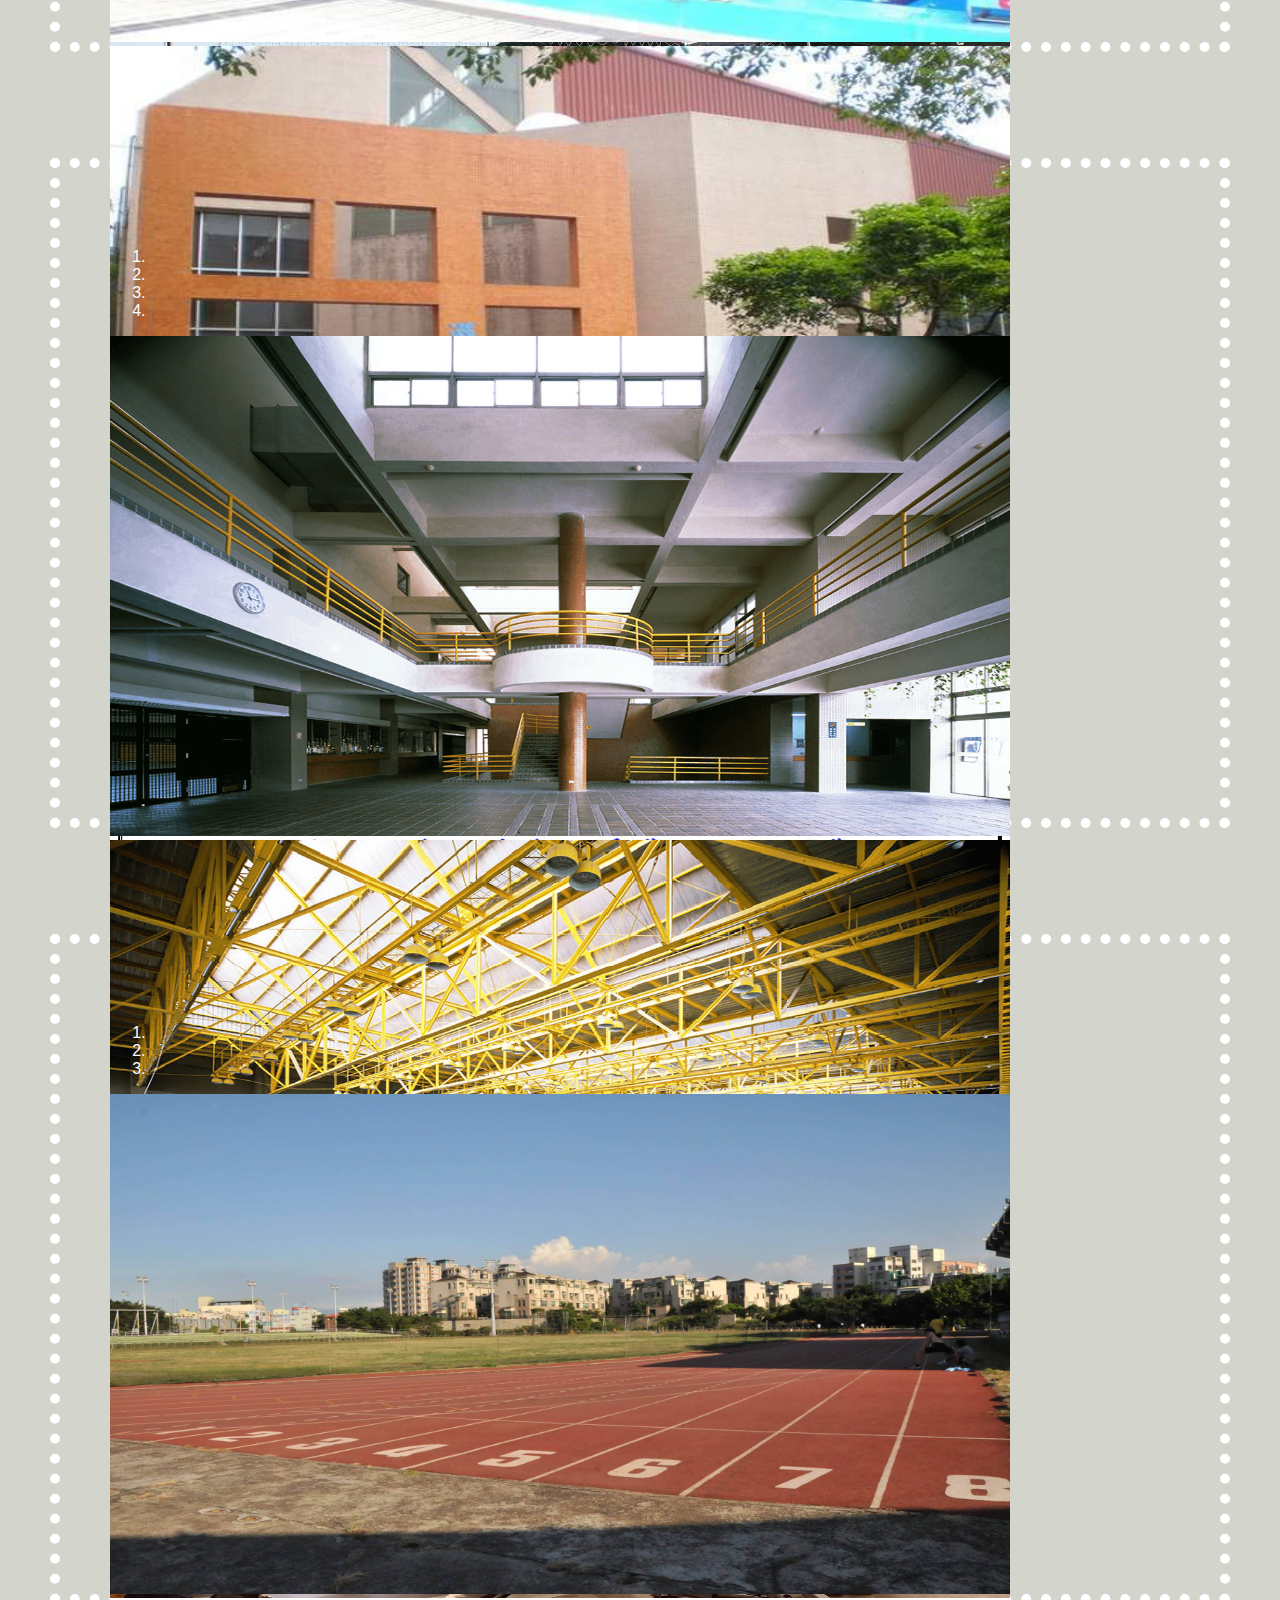
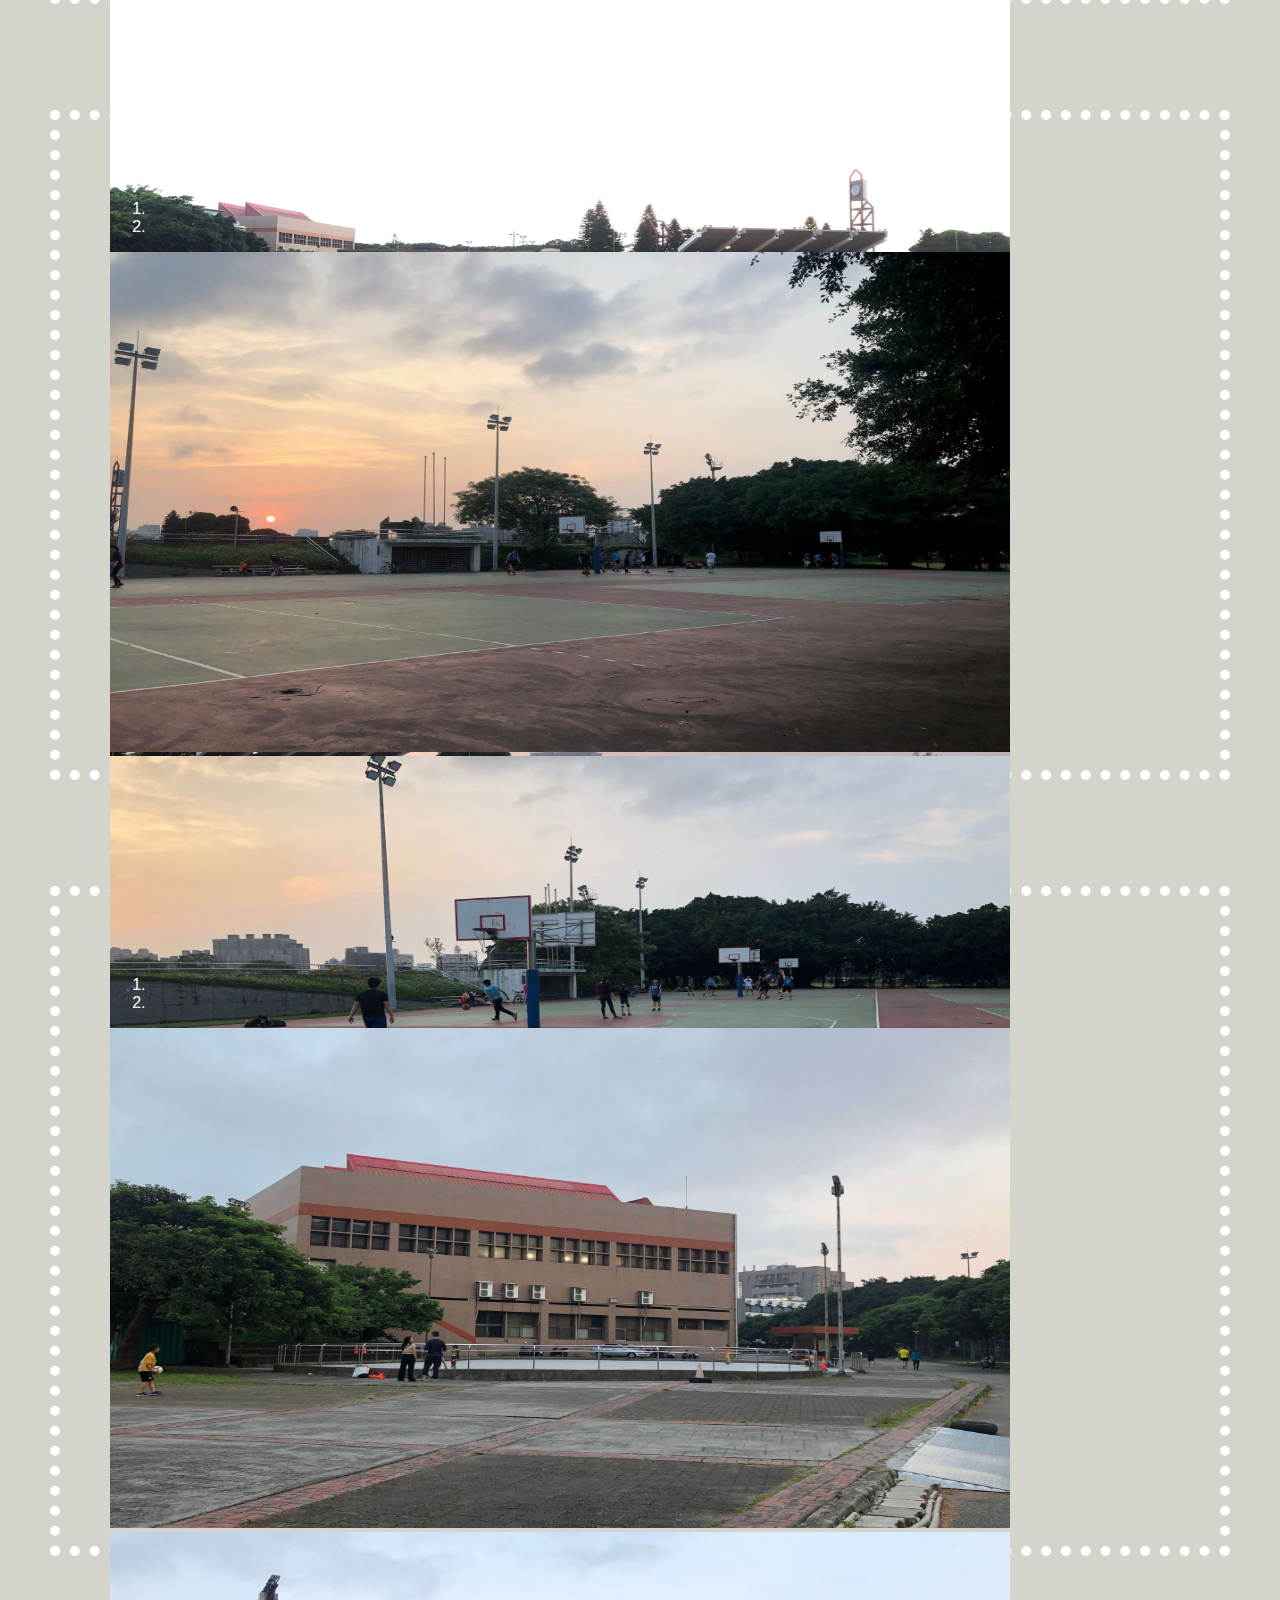
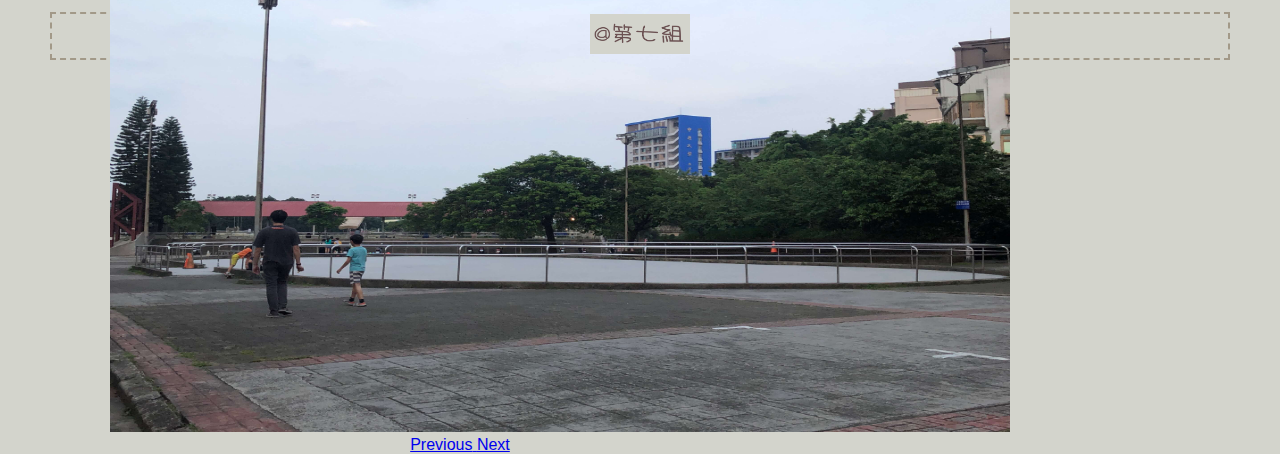
==== commit 6003248e: "Update local.html" ====
--- a/local.html
+++ b/local.html
@@ -13,7 +13,7 @@
 
 </head>
 <body>
-	<!--標題-->
+	
 	<div class="head">
 		<a href="index.html"><div class="pic"><img src="assets/image/title.png" height="140" width="570" class="isport"></div></a>
 	</div>
@@ -182,10 +182,10 @@
 				</ol>
 				<div class="carousel-inner">
 					<div class="carousel-item active">
-						<img src="assets/image/gym1.jpg" class="d-block w-100" alt="" width="900" height="500">
-					</div>
-					<div class="carousel-item">
-						<img src="assets/image/gym2.jpg" class="d-block w-100" alt="" width="900" height="500">
+						<img src="assets/image/gym1.png" class="d-block w-100" alt="" width="900" height="500">
+					</div>
+					<div class="carousel-item">
+						<img src="assets/image/gym2.png" class="d-block w-100" alt="" width="900" height="500">
 					</div>
 					<div class="carousel-item">
 						<img src="assets/image/gym3.jpg" class="d-block w-100" alt="" width="900" height="500">
@@ -227,10 +227,10 @@
 							<img src="assets/image/play1.jpg" class="d-block w-100" alt="" width="900" height="500">
 						</div>
 						<div class="carousel-item">
-							<img src="assets/image/swim2.jpg" class="d-block w-100" alt="" width="900" height="500">
-						</div>
-						<div class="carousel-item">
-							<img src="assets/image/swim3.jpg" class="d-block w-100" alt="" width="900" height="500">
+							<img src="assets/image/play2.jpg" class="d-block w-100" alt="" width="900" height="500">
+						</div>
+						<div class="carousel-item">
+							<img src="assets/image/play3.jpg" class="d-block w-100" alt="" width="900" height="500">
 						</div>
 					</div>
 					<a class="carousel-control-prev" href="#car04" role="button" data-slide="prev">
@@ -301,10 +301,10 @@
 					</ol>
 					<div class="carousel-inner">
 						<div class="carousel-item active">
-							<img src="assets/image/back1.jpg" class="d-block w-100" alt="" width="900" height="500">
-						</div>
-						<div class="carousel-item">
-							<img src="assets/image/back2.jpg" class="d-block w-100" alt="" width="900" height="500">
+							<img src="assets/image/ice.jpg" class="d-block w-100" alt="" width="900" height="500">
+						</div>
+						<div class="carousel-item">
+							<img src="assets/image/ice2.jpg" class="d-block w-100" alt="" width="900" height="500">
 						</div>
 
 					</div>
